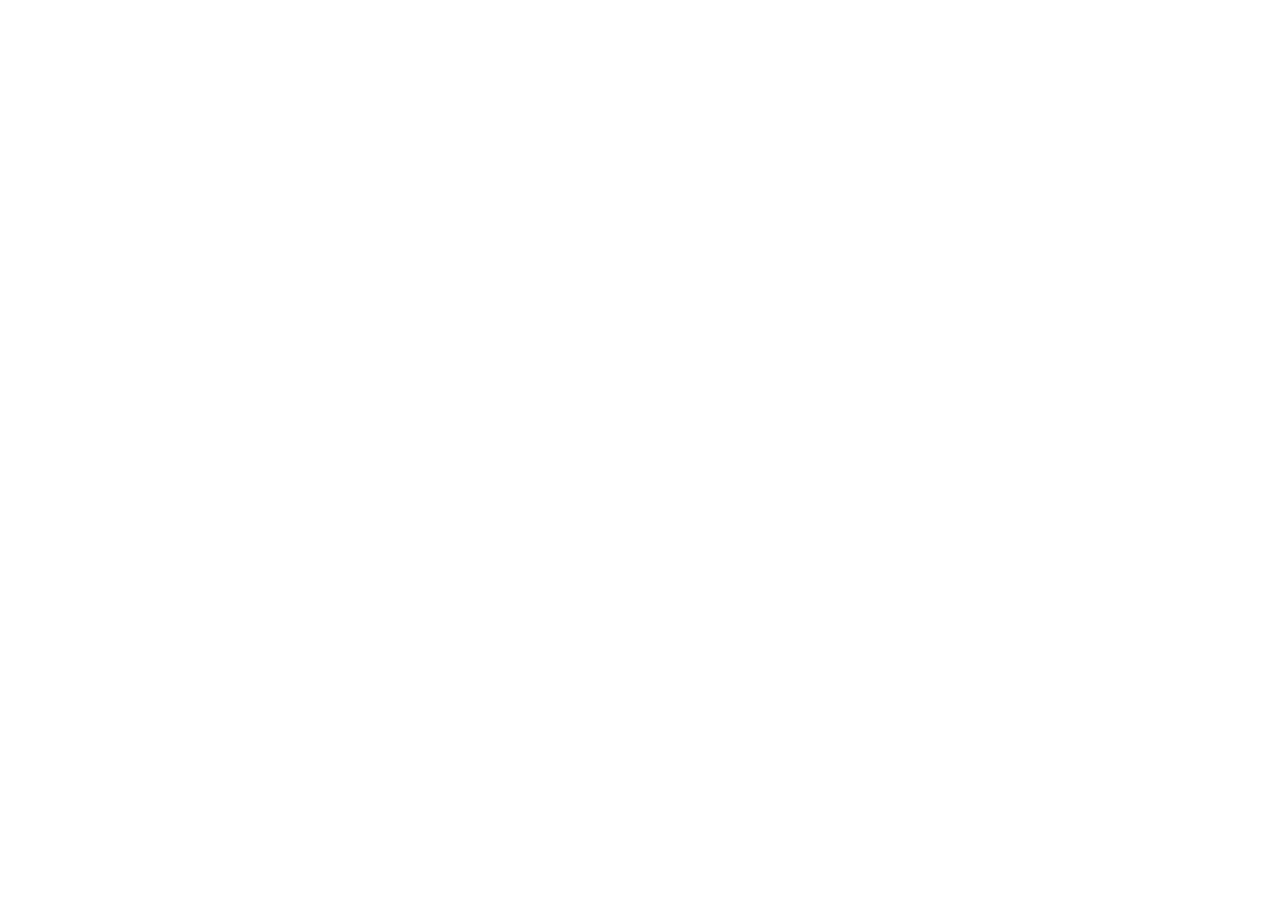
==== index.html @ a2fb254c ""Link files , link Bootstrab && Font awesome"" ====
<!DOCTYPE html>
<html lang="en">

<head>
    <meta charset="UTF-8">
    <meta name="viewport" content="width=device-width, initial-scale=1.0">
    <title>Online Market</title>
</head>
 <link rel="stylesheet" href="https://cdnjs.cloudflare.com/ajax/libs/font-awesome/7.0.1/css/all.min.css" 
 integrity="sha512-2SwdPD6INVrV/lHTZbO2nodKhrnDdJK9/kg2XD1r9uGqPo1cUbujc+IYdlYdEErWNu69gVcYgdxlmVmzTWnetw=="
  crossorigin="anonymous" referrerpolicy="no-referrer" />
  <link rel="stylesheet" href="https://cdn.jsdelivr.net/npm/bootstrap@5.3.8/dist/css/bootstrap.min.css">
  <link rel="stylesheet" href="style.css">
<body>



   


    <script src="script.js"></script>
    <script src="https://cdn.jsdelivr.net/npm/bootstrap@5.3.8/dist/js/bootstrap.bundle.min.js"></script>
</body>

</html>
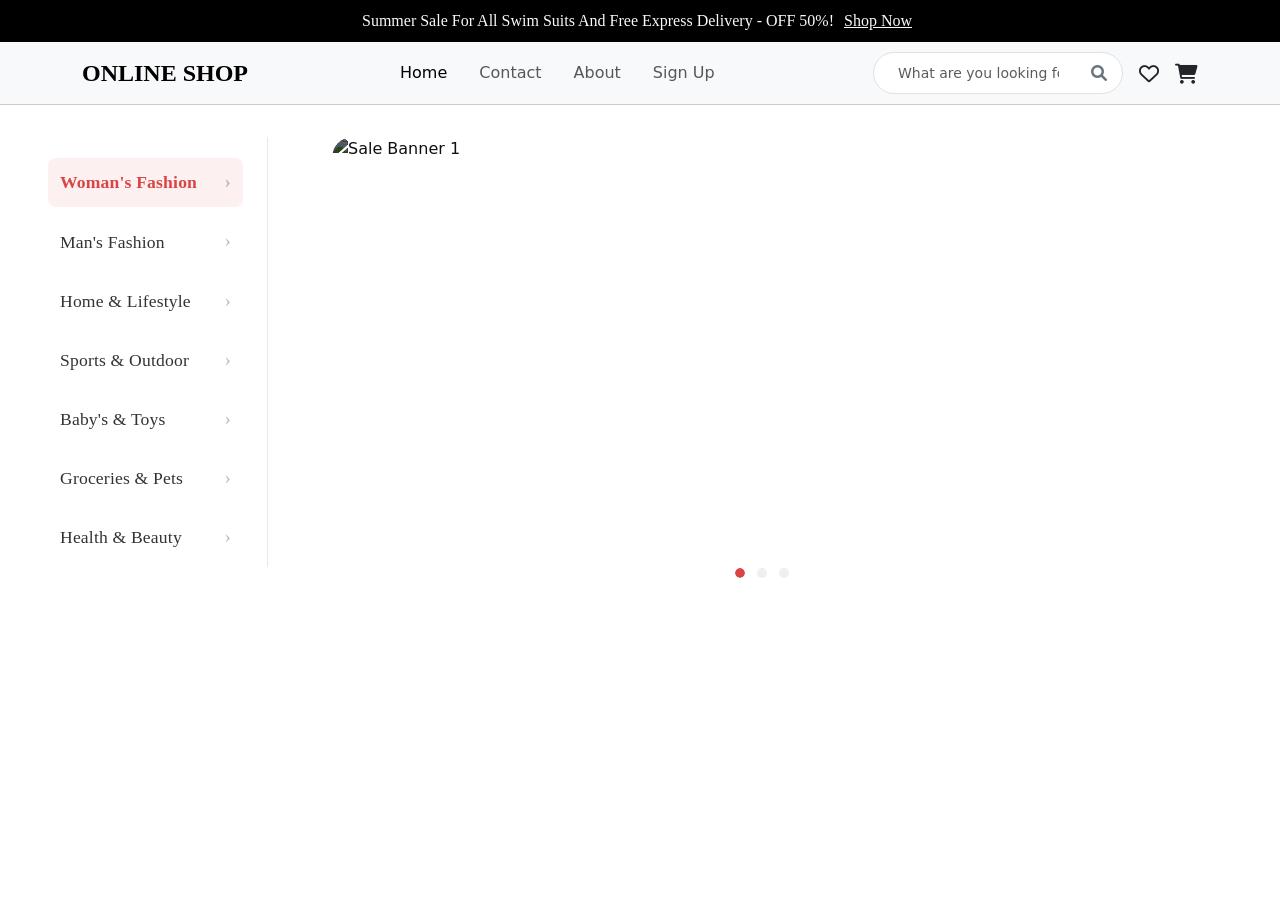
==== commit 16f14203: "Home header (#2) * "Link files , link Bootstrab && Font awesome"  * Handle Header of Home Page  ----" ====
--- a/index.html
+++ b/index.html
@@ -6,17 +6,165 @@
     <meta name="viewport" content="width=device-width, initial-scale=1.0">
     <title>Online Market</title>
 </head>
- <link rel="stylesheet" href="https://cdnjs.cloudflare.com/ajax/libs/font-awesome/7.0.1/css/all.min.css" 
- integrity="sha512-2SwdPD6INVrV/lHTZbO2nodKhrnDdJK9/kg2XD1r9uGqPo1cUbujc+IYdlYdEErWNu69gVcYgdxlmVmzTWnetw=="
-  crossorigin="anonymous" referrerpolicy="no-referrer" />
-  <link rel="stylesheet" href="https://cdn.jsdelivr.net/npm/bootstrap@5.3.8/dist/css/bootstrap.min.css">
-  <link rel="stylesheet" href="style.css">
+<!-- Font Awesome CDN -->
+<link rel="stylesheet" href="https://cdnjs.cloudflare.com/ajax/libs/font-awesome/6.0.0-beta3/css/all.min.css">
+<!--BootStrap CDN -->
+<link href="https://cdn.jsdelivr.net/npm/bootstrap@5.3.2/dist/css/bootstrap.min.css" rel="stylesheet"
+    integrity="sha384-T3c6CoIi6uLrA9TneNEoa7RxnatzjcDSCmG1MXxSR1GAsXEV/Dwwykc2MPK8M2HN" crossorigin="anonymous">
+
+<link rel="stylesheet" href="https://cdn.jsdelivr.net/npm/bootstrap@5.3.8/dist/css/bootstrap.min.css">
+<!-- Animation library CDN -->
+
+<link rel="stylesheet" href="https://cdnjs.cloudflare.com/ajax/libs/animate.css/4.1.1/animate.min.css" />
+<!-- Main Style Sheet CDN -->
+<link rel="stylesheet" href="Styles/style.css">
+<!-- Media Queries -->
+<link rel="stylesheet" href="Styles/media.css">
+
 <body>
 
 
+    <header>
+        <!-- Top banner -->
+        <nav class="w-100 bg-black text-light d-flex justify-content-center align-items-center flex-wrap py-2">
+            <p class="my-auto text-center px-3 mb-0">Summer Sale For All Swim Suits And Free Express Delivery - OFF 50%!
+                <button class="bg-transparent text-light border-0 text-decoration-underline">Shop Now</button>
+            </p>
+        </nav>
 
-   
+        <!-- Main navbar -->
+        <nav class="navbar navbar-expand-lg bg-body-tertiary px-xl-5 px-3 py-2">
+            <div class="container-xl container-fluid d-flex align-items-center">
+                <!-- Brand -->
+                <a class="navbar-brand fw-bold fs-4 me-auto me-lg-0" href="index.html">ONLINE SHOP</a>
 
+                <div class=" d-flex align-items-center gap-3 order-lg-3">
+
+                    <div class="position-relative d-none d-md-block d-lg-block" style="width: 250px;">
+                        <input class="form-control rounded-5 py-2 ps-4 pe-5" type="search"
+                            placeholder="What are you looking for?" aria-label="Search" />
+                        <i
+                            class="fas fa-search position-absolute top-50 end-0 me-3 translate-middle-y text-secondary"></i>
+                    </div>
+
+
+
+                    <i class="fa-regular fa-heart fa-lg"></i>
+                    <i class="fa-solid fa-cart-shopping fa-lg"></i>
+
+                    <button class="navbar-toggler border-0 p-0" type="button" data-bs-toggle="collapse"
+                        data-bs-target="#navbarSupportedContent" aria-controls="navbarSupportedContent"
+                        aria-expanded="false" aria-label="Toggle navigation">
+                        <span class="navbar-toggler-icon"></span>
+                    </button>
+                </div>
+
+                <div class="collapse navbar-collapse ms-xl-5 ps-xl-5" id="navbarSupportedContent">
+                    <ul class="navbar-nav me-auto mb-2 ms-xl-5 mb-lg-0 gap-lg-3 mt-3 mt-lg-0">
+                        <li class="nav-item">
+                            <a class="nav-link active" aria-current="page" href="#">Home</a>
+                        </li>
+                        <li class="nav-item">
+                            <a class="nav-link" href="#">Contact</a>
+                        </li>
+                        <li class="nav-item">
+                            <a class="nav-link" href="#">About</a>
+                        </li>
+                        <li class="nav-item">
+                            <a class="nav-link" href="#">Sign Up</a>
+                        </li>
+                    </ul>
+                </div>
+            </div>
+        </nav>
+
+        <div class="d-lg-none d-md-none  p-3 bg-light border-top">
+            <div class="position-relative w-100">
+                <input class="form-control rounded-5 py-2 ps-4 pe-5" type="search"
+                    placeholder="What are you looking for?" aria-label="Search" />
+                <i class="fas fa-search position-absolute top-50 end-0 me-3 translate-middle-y text-secondary"></i>
+            </div>
+        </div>
+    </header>
+
+    <section class="main px-xl-5 px-3  flex-column flex-xl-row flex-md-row align-items-start gap-0 position-relative">
+        <!-- Mobile Toggle Button -->
+        <button class="btn sideBarBtn m-3 d-md-none" id="sidebarToggle" type="button">
+            <i class="fas fa-bars"></i> Categories
+        </button>
+
+        <!-- SIDEBAR -->
+        <aside id="sidebarMenu">
+
+
+            <ul>
+                <li class="active">Woman's Fashion</li>
+                <li>Man's Fashion</li>
+                <li>Home &amp; Lifestyle</li>
+                <li>Sports &amp; Outdoor</li>
+                <li>Baby's &amp; Toys</li>
+                <li>Groceries &amp; Pets</li>
+                <li>Health &amp; Beauty</li>
+            </ul>
+        </aside>
+        <!-- CAROUSEL WRAPPER -->
+        <div class="carousel-wrapper m-0">
+            <div id="carouselExampleIndicators" class="carousel slide" data-bs-ride="carousel">
+
+                <div class="carousel-indicators">
+                    <button type="button" data-bs-target="#carouselExampleIndicators" data-bs-slide-to="0"
+                        class="active" aria-current="true" aria-label="Slide 1"></button>
+                    <button type="button" data-bs-target="#carouselExampleIndicators" data-bs-slide-to="1"
+                        aria-label="Slide 2"></button>
+                    <button type="button" data-bs-target="#carouselExampleIndicators" data-bs-slide-to="2"
+                        aria-label="Slide 3"></button>
+                </div>
+
+                <div class="carousel-inner">
+                    <div class="carousel-item active">
+                        <img src="Imgs/img1 (1).jpg" class="d-block" alt="Sale Banner 1">
+                        <div class="carousel-caption d-none d-md-block">
+                            <h2>Attractive Sales</h2>
+                            <p>Up to 10% off Voucher</p>
+                        </div>
+                    </div>
+
+                    <div class="carousel-item">
+                        <img src="Imgs/img1 (2).jpg" class="d-block" alt="Sale Banner 2">
+                        <div class="carousel-caption d-none d-md-block">
+                            <h2>Attractive Sales</h2>
+                            <p>Up to 10% off Voucher</p>
+                        </div>
+                    </div>
+
+                    <div class="carousel-item">
+                        <img src="Imgs/img1 (4).jpg" class="d-block" alt="Sale Banner 3">
+                        <div class="carousel-caption d-none d-md-block">
+                            <h2>Attractive Sales</h2>
+                            <p>Up to 10% off Voucher</p>
+                        </div>
+                    </div>
+                </div>
+
+                <button class="carousel-control-prev" type="button" data-bs-target="#carouselExampleIndicators"
+                    data-bs-slide="prev">
+                    <span class="carousel-control-prev-icon" aria-hidden="true"></span>
+                    <span class="visually-hidden">Previous</span>
+                </button>
+                <button class="carousel-control-next" type="button" data-bs-target="#carouselExampleIndicators"
+                    data-bs-slide="next">
+                    <span class="carousel-control-next-icon" aria-hidden="true"></span>
+                    <span class="visually-hidden">Next</span>
+                </button>
+            </div>
+        </div>
+
+    </section>
+
+    <!-- Main Script -->
+    <script src="Scripts/script.js"></script>
+    <!-- Bootstrap Script -->
+    <script src="https://cdn.jsdelivr.net/npm/bootstrap@5.3.8/dist/js/bootstrap.bundle.min.js"></script>
 
     <script src="script.js"></script>
     <script src="https://cdn.jsdelivr.net/npm/bootstrap@5.3.8/dist/js/bootstrap.bundle.min.js"></script>
--- a/Styles/style.css
+++ b/Styles/style.css
@@ -0,0 +1,216 @@
+body {
+    margin: 0;
+    padding: 0;
+    box-sizing: border-box;
+}
+
+:root {
+    --mainFont: 'Franklin Gothic Medium';
+    --mainColor: #DB4444;
+}
+
+header nav p {
+    display: inline-block;
+    animation: shakeX;
+    animation-duration: 5s;
+    animation-iteration-count: infinite;
+    font-family: var(--mainFont);
+}
+
+.navbar-brand {
+    font-family: var(--mainFont);
+}
+
+
+input::placeholder {
+    font-size: 14px;
+}
+
+.nav-item {
+    position: relative;
+}
+
+.nav-item::after {
+    content: "";
+    width: 0%;
+    height: 2px;
+    background-color: var(--mainColor);
+    position: absolute;
+    bottom: 5px;
+    left: 0px;
+    transition: all 1s ease-in-out;
+}
+
+.nav-item:hover::after {
+    width: 100%;
+
+}
+
+.navbar {
+    border-bottom: 1px solid #ccc;
+}
+
+.main {
+    display: flex;
+    flex-direction: row;
+    align-items: flex-start;
+    gap: 0;
+    padding: 2rem 1.5rem;
+    min-height: 560px;
+}
+
+/* ---- SIDEBAR ---- */
+.main aside {
+    width: 220px;
+    min-width: 200px;
+    border-right: 1px solid #e8e8e8;
+    padding-top: 1rem;
+    padding-right: 1.5rem;
+    margin-top: 0;
+    flex-shrink: 0;
+    transition: all 0.3s ease;
+}
+
+aside ul {
+    list-style: none;
+    padding: 0;
+    margin: 0;
+    display: flex;
+    flex-direction: column;
+    gap: 0;
+}
+
+aside ul li {
+    cursor: pointer;
+    font-size: 1.1rem;
+    font-family: var(--mainFont);
+    color: #333;
+    padding: 0.65rem 0.75rem;
+    margin: .3rem 0;
+    border-radius: 8px;
+    display: flex;
+    justify-content: space-between;
+    align-items: center;
+    transition: background 0.25s ease, color 0.25s ease, transform 0.2s ease;
+    letter-spacing: 0.01em;
+}
+
+aside ul li::after {
+    content: "›";
+    font-size: 1.2rem;
+    color: #bbb;
+    transition: color 0.25s ease, transform 0.25s ease;
+    display: inline-block;
+}
+
+aside ul li:hover {
+    color: var(--mainColor);
+    background-color: rgba(219, 68, 68, 0.06);
+    transform: translateX(3px);
+}
+
+aside ul li:hover::after {
+    color: var(--mainColor);
+    transform: translateX(3px);
+}
+
+/* Active sidebar item */
+aside ul li.active {
+    color: var(--mainColor);
+    font-weight: 600;
+    background-color: rgba(219, 68, 68, 0.08);
+}
+
+.main .sideBarBtn {
+    background-color: var(--mainColor);
+
+    color: white;
+}
+
+/* ---- CAROUSEL WRAPPER ---- */
+.carousel-wrapper {
+    flex: 1;
+    display: flex;
+    align-items: center;
+    justify-content: center;
+    padding-left: 1.5rem;
+    overflow: hidden;
+}
+
+#carouselExampleIndicators {
+    width: 100%;
+    max-width: 860px;
+    border-radius: 20px;
+    margin: 0 auto;
+}
+
+.carousel,
+.carousel-inner {
+    border-radius: 20px;
+}
+
+.carousel-item {
+    position: relative;
+    height: 460px;
+    width: 100%;
+    border-radius: 20px;
+    overflow: hidden;
+}
+
+.carousel-item img {
+    width: 100%;
+    height: 100%;
+    object-fit: cover;
+    filter: brightness(40%);
+    border-radius: 20px;
+}
+
+.carousel-item .carousel-caption {
+    position: absolute;
+    top: 30%;
+    left: 50px;
+    text-align: left;
+    width: 50%;
+    color: #fff;
+}
+
+.carousel-caption p,
+.carousel-caption h2 {
+    font-size: 38px;
+    font-weight: 900;
+    width: 50%;
+    font-style: italic;
+    font-family: fantasy;
+    animation: pulse;
+    animation-duration: 3s;
+    animation-iteration-count: infinite;
+}
+
+.carousel-indicators button {
+    background-color: #e0e0e0 !important;
+    border-radius: 50% !important;
+    width: 10px !important;
+    height: 10px !important;
+    border: 3px solid transparent !important;
+}
+
+.carousel-indicators button.active {
+    background-color: var(--mainColor) !important;
+    border: 3px solid white !important;
+}
+
+
+
+
+
+@keyframes fadeInDown {
+    from {
+        opacity: 0;
+        transform: translateY(-10px);
+    }
+
+    to {
+        opacity: 1;
+        transform: translateY(0);
+    }
+}
--- a/Styles/media.css
+++ b/Styles/media.css
@@ -0,0 +1,108 @@
+/* Tablet */
+@media (max-width: 991px) {
+    .main {
+        gap: 0;
+        padding: 1.5rem 1rem;
+    }
+
+    .main aside {
+        width: 185px;
+        min-width: 160px;
+        padding-right: 1rem;
+    }
+
+    aside ul li {
+        font-size: 0.85rem;
+        padding: 0.5rem 0.5rem;
+    }
+
+    .carousel-item {
+        height: 400px;
+    }
+
+    .carousel-caption p,
+    .carousel-caption h2 {
+        font-size: 26px;
+    }
+}
+
+/* Mobile */
+@media (max-width: 767px) {
+    .main {
+        flex-direction: column;
+        padding: 1rem;
+    }
+
+
+
+    .main aside {
+        width: 100%;
+        min-width: unset;
+        border-right: none;
+        border-bottom: 1px solid #eee;
+        padding-right: 0;
+        padding-bottom: 1rem;
+        margin-bottom: 1rem;
+        display: none;
+        animation: fadeInDown 0.25s ease;
+    }
+
+    .main aside.open {
+        display: block;
+    }
+
+    .sidebar-header {
+        display: flex;
+    }
+
+    .sidebar-close {
+        display: inline-flex;
+        align-items: center;
+    }
+
+    aside ul {
+        flex-direction: row;
+        flex-wrap: wrap;
+        gap: 0.4rem;
+    }
+
+    aside ul li {
+        background: #f7f7f7;
+        border-radius: 8px;
+        padding: 0.45rem 0.9rem;
+        font-size: 0.82rem;
+        flex: 0 0 auto;
+        border: 1px solid #eee;
+    }
+
+    aside ul li::after {
+        display: none;
+    }
+
+    aside ul li:hover {
+        transform: none;
+        background: rgba(219, 68, 68, 0.08);
+        border-color: rgba(219, 68, 68, 0.3);
+    }
+
+    .carousel-wrapper {
+        padding-left: 0;
+        width: 100%;
+    }
+
+    .carousel-item {
+        height: 360px;
+    }
+
+    .carousel-caption p,
+    .carousel-caption h2 {
+        font-size: 18px;
+        width: 70%;
+    }
+
+    .carousel-item .carousel-caption {
+        left: 20px;
+        top: 20%;
+        width: 65%;
+    }
+}
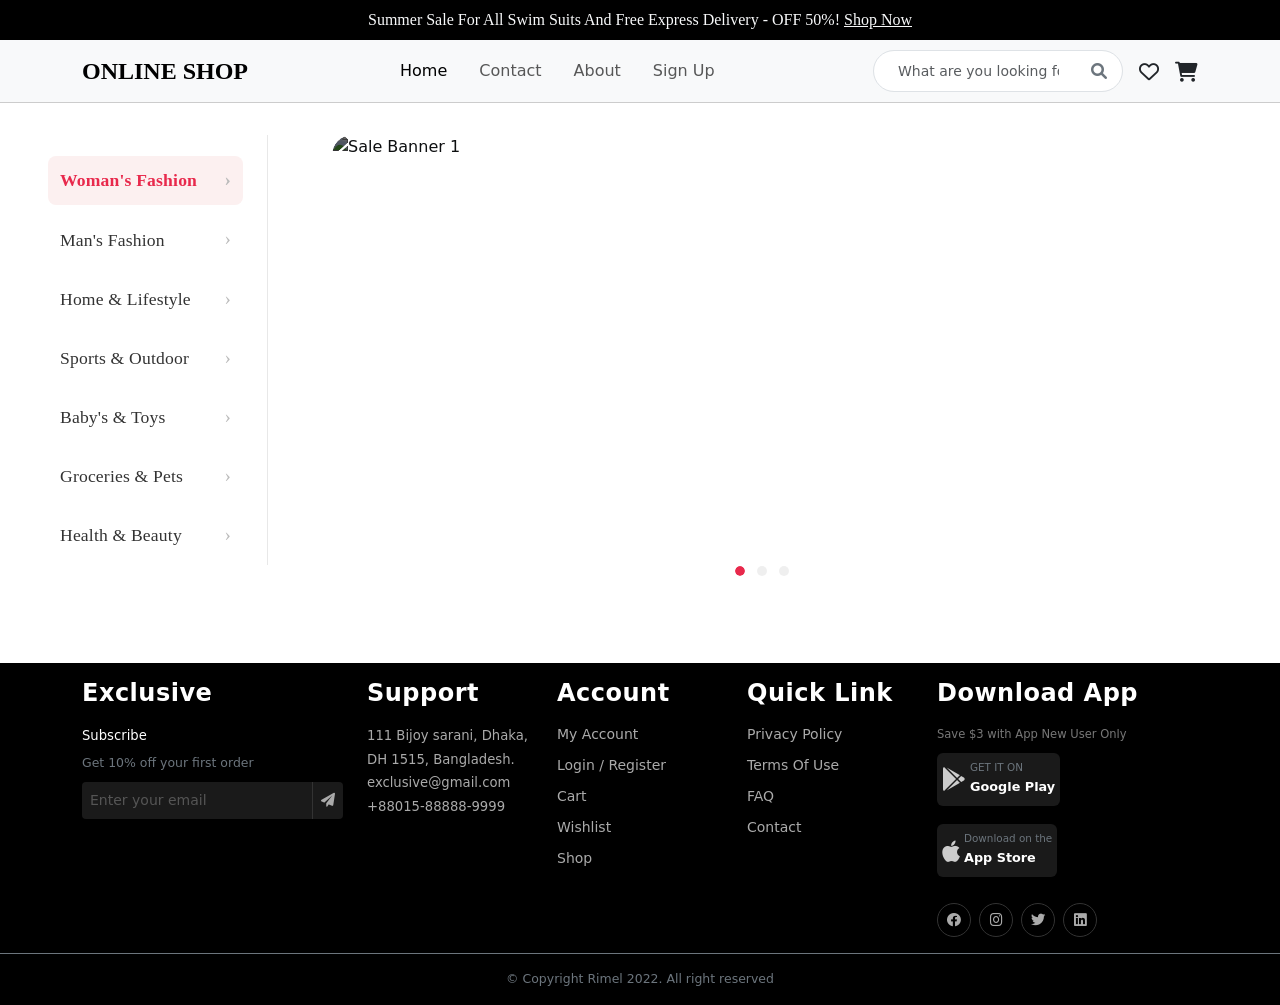
==== commit 2ac1793b: "Styling/footer (#3) * footer of page  * login page style only" ====
--- a/index.html
+++ b/index.html
@@ -37,6 +37,9 @@
             <div class="container-xl container-fluid d-flex align-items-center">
                 <!-- Brand -->
                 <a class="navbar-brand fw-bold fs-4 me-auto me-lg-0" href="index.html">ONLINE SHOP</a>
+
+
+
 
                 <div class=" d-flex align-items-center gap-3 order-lg-3">
 
@@ -161,6 +164,96 @@
 
     </section>
 
+    <footer class="pt-3">
+        <div class="container">
+            <div class="row g-4">
+
+                <div class="col-12 col-sm-6 col-lg-3 ">
+                    <h6 class="text-white fs-4 mb-3">Exclusive</h6>
+                    <p class="mb-1" style="color:#fff; font-weight:500;">Subscribe</p>
+                    <p class="subscribe-label mb-2 text-secondary">Get 10% off your first order</p>
+                    <div class="subscribe-form d-flex border-1 border-secondary">
+                        <input type="email" placeholder="Enter your email" class="border-0 px-2 py-2" />
+                        <button type="button" aria-label="Submit" class=" px-2 py-2">
+                            <i class="fa-solid fa-paper-plane"></i>
+                        </button>
+                    </div>
+                </div>
+
+                <div class="col-12 col-sm-6 col-lg-2">
+                    <h6 class="text-white fs-4 mb-3">Support</h6>
+                    <address>
+                        111 Bijoy sarani, Dhaka,<br />
+                        DH 1515, Bangladesh.<br />
+                        exclusive@gmail.com<br />
+                        +88015-88888-9999
+                    </address>
+                </div>
+
+                <div class="col-12 col-sm-6 col-lg-2">
+                    <h6 class="text-white fs-4 mb-3">Account</h6>
+                    <a href="#">My Account</a>
+                    <a href="#">Login / Register</a>
+                    <a href="#">Cart</a>
+                    <a href="#">Wishlist</a>
+                    <a href="#">Shop</a>
+                </div>
+
+                <div class="col-12 col-sm-6 col-lg-2">
+                    <h6 class="text-white fs-4 mb-3">Quick Link</h6>
+                    <a href="#">Privacy Policy</a>
+                    <a href="#">Terms Of Use</a>
+                    <a href="#">FAQ</a>
+                    <a href="#">Contact</a>
+                </div>
+
+                <div class="col-12 col-sm-6 col-lg-3">
+                    <h6 class="text-white fs-4 mb-3">Download App</h6>
+                    <p class="save-text mb-1">Save $3 with App New User Only</p>
+
+                    <div class="d-flex gap-3 align-items-start mb-3">
+                        <div class="app-badges d-flex gap-2 mt-1">
+                            <a href="#"
+                                class="app-badge text-white text-decoration-none d-flex align-items-center gap-1 px-1 py-2">
+                                <i class="fa-brands fa-google-play fs-4"></i>
+                                <div class="badge-text">
+                                    <small class="d-block text-secondary mb-1">GET IT ON</small>
+                                    <span class="text-white">Google Play</span>
+                                </div>
+                            </a>
+                            <a href="#"
+                                class="app-badge text-white text-decoration-none d-flex align-items-center gap-1 px-1 py-2">
+                                <i class="fa-brands fa-apple fs-4"></i>
+                                <div class="badge-text">
+                                    <small class="d-block text-secondary mb-1">Download on the</small>
+                                    <span class="text-white">App Store</span>
+                                </div>
+                            </a>
+                        </div>
+                    </div>
+
+                    <div class="social-icons d-flex gap-2 mt-2">
+                        <a href="#" class="d-flex align-items-center justify-content-center rounded-circle mb-0 "><i
+                                class="fa-brands fa-facebook"></i></a>
+                        <a href="#" class="d-flex align-items-center justify-content-center rounded-circle mb-0 "><i
+                                class="fa-brands fa-instagram"></i></a>
+                        <a href="#" class="d-flex align-items-center justify-content-center rounded-circle mb-0 "><i
+                                class="fa-brands fa-twitter"></i></a>
+                        <a href="#" class="d-flex align-items-center justify-content-center rounded-circle mb-0 "><i
+                                class="fa-brands fa-linkedin"></i></a>
+                    </div>
+                </div>
+
+            </div>
+        </div>
+
+        <div class="footer-bottom py-3 border-top border-secondary mt-3 text-center text-secondary">
+            <div class="container">
+                &copy; Copyright Rimel 2022. All right reserved
+            </div>
+        </div>
+    </footer>
+
     <!-- Main Script -->
     <script src="Scripts/script.js"></script>
     <!-- Bootstrap Script -->
--- a/Styles/style.css
+++ b/Styles/style.css
@@ -213,4 +213,148 @@
         opacity: 1;
         transform: translateY(0);
     }
-}+}
+
+
+
+ * {
+            box-sizing: border-box;
+            margin: 0;
+            padding: 0;
+   }
+
+:root{
+    --mainColor : #e8294c
+}
+
+footer {
+            background-color: #000000;
+            color: #c0c0c0;
+            font-size: 0.875rem;
+        }
+
+        footer h6 {
+            font-weight: 600;
+            letter-spacing: 0.5px;
+        }
+
+        footer p,
+        footer address {
+            font-size: 0.825rem;
+            color: #aaaaaa;
+            line-height: 1.8;
+        }
+
+        footer a {
+            color: #aaaaaa;
+            text-decoration: none;
+            display: block;
+            margin-bottom: 10px;
+            transition: color 0.2s ease;
+        }
+
+        footer a:hover {
+            color: var(--mainColor);
+        }
+
+        footer .subscribe-label {
+            font-size: 0.78rem;
+
+        }
+
+        footer .subscribe-form {
+            border-radius: 4px;
+            overflow: hidden;
+            background: #1a1a1a;
+        }
+
+        footer .subscribe-form input {
+            background: transparent;
+            outline: none;
+            color: #ccc;
+
+            font-size: 0.8rem;
+            flex: 1;
+        }
+
+        footer .subscribe-form input::placeholder {
+            color: #555;
+        }
+
+        footer .subscribe-form button {
+            background: transparent;
+            border: none;
+            border-left: 1px solid #333;
+            color: #aaa;
+            cursor: pointer;
+            transition: color 0.2s, background 0.2s;
+        }
+
+        footer .subscribe-form button:hover {
+            background: var(--mainColor);
+
+            border-left-color: var(--mainColor);
+        }
+
+        footer .app-badges {
+            flex-direction: column;
+        }
+
+        footer .app-badge {
+
+
+            border-radius: 6px;
+            border: 1px solid transparent;
+            background: #1a1a1a;
+            transition: border-color 0.2s, background 0.2s;
+            width: fit-content;
+        }
+
+        footer .app-badge:hover {
+            border: 1px solid var(--mainColor);
+            background: #222;
+        }
+
+        footer .app-badge i {
+            font-size: 1.4rem;
+            color: #ccc;
+        }
+
+        footer .app-badge .badge-text small {
+
+            font-size: 0.65rem;
+
+            line-height: 1;
+        }
+
+        footer .app-badge .badge-text span {
+            font-size: 0.8rem;
+            font-weight: 600;
+        }
+
+
+        footer .social-icons a {
+            width: 34px;
+            height: 34px;
+            border: 1px solid #333;
+            color: #aaa;
+            font-size: 0.9rem;
+            transition: background 0.2s, border-color 0.2s, color 0.2s;
+        }
+
+        .social-icons a:hover {
+            background: var(--mainColor);
+            border-color: var(--mainColor);
+            color: #fff;
+        }
+
+        footer .footer-bottom {
+
+            font-size: 0.78rem;
+
+        }
+
+        footer .save-text {
+            font-size: 0.72rem;
+            color: #777;
+        }
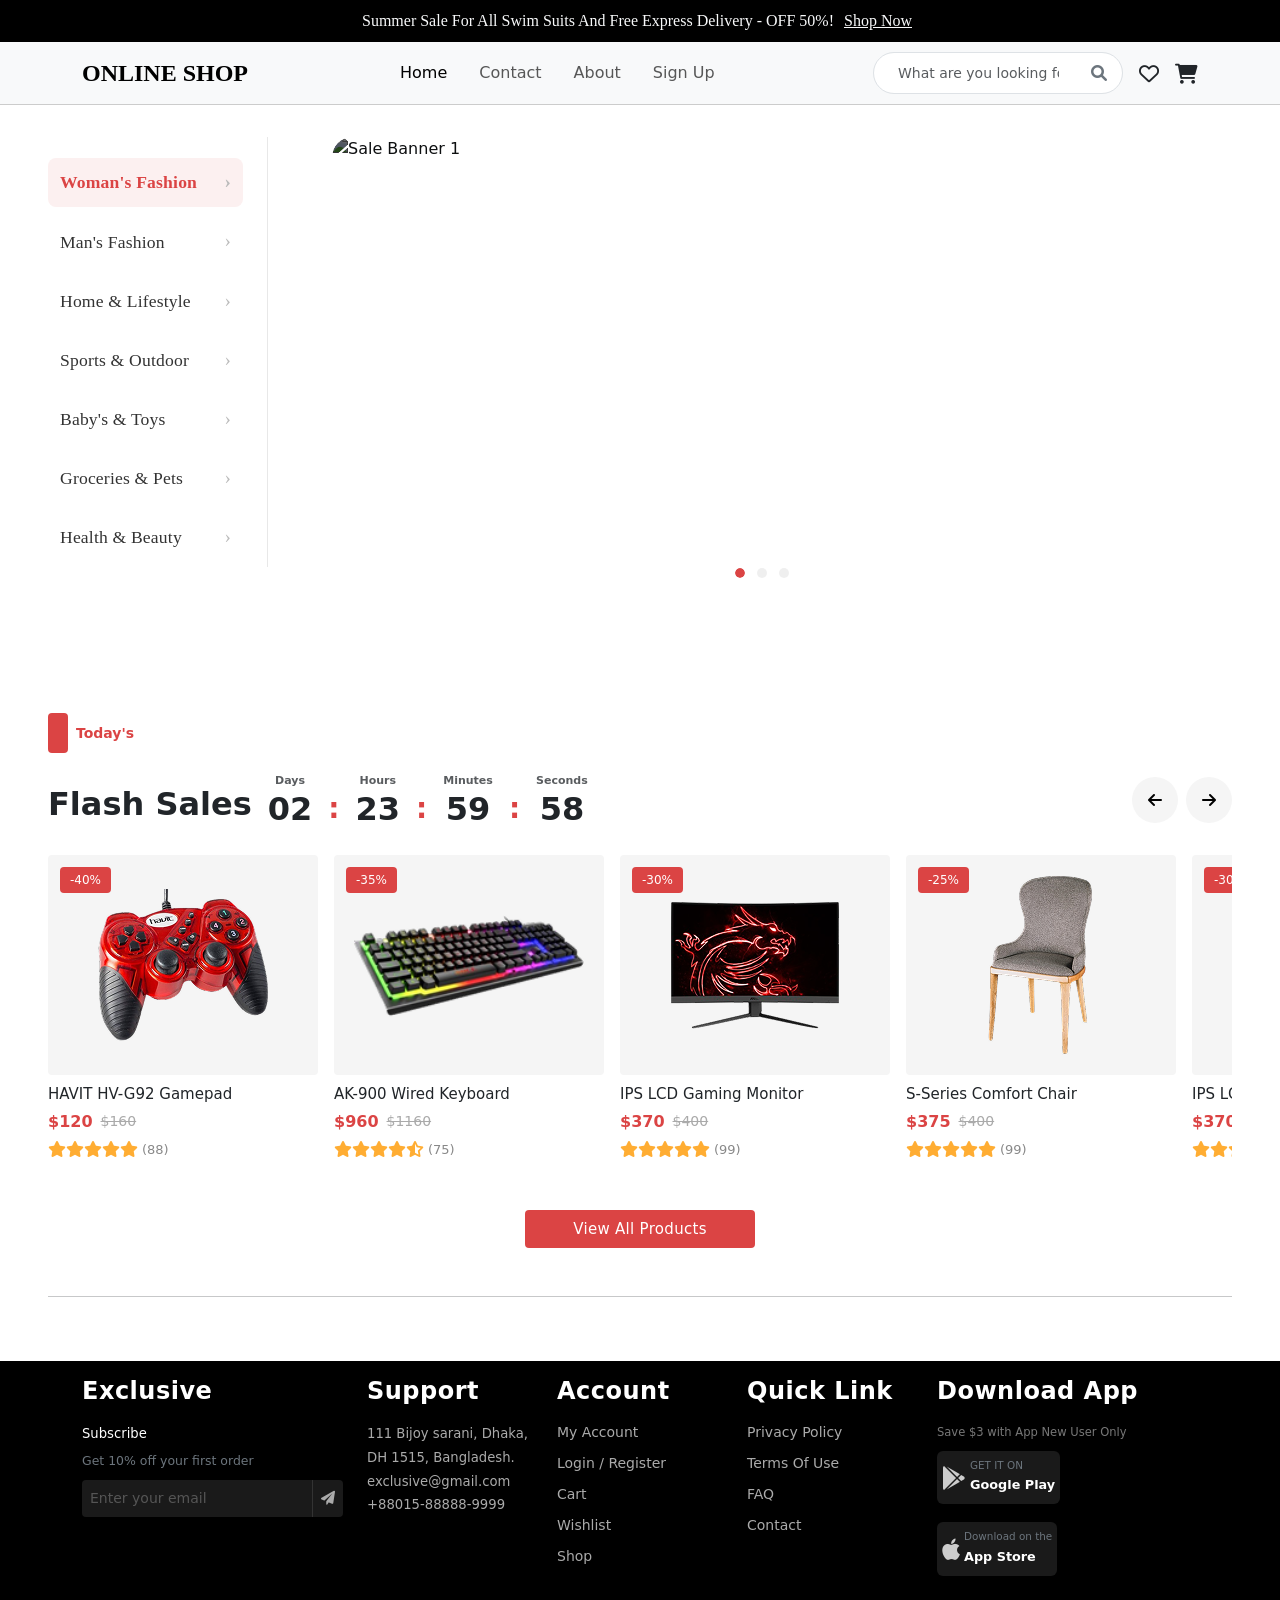
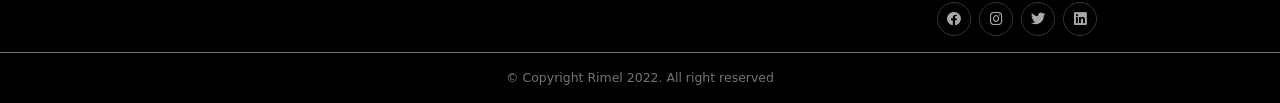
==== commit 7caf7f68: "feat: Add sidebar functionality and countdown timer; implement product slider (#4) - Created home.js" ====
--- a/index.html
+++ b/index.html
@@ -18,6 +18,8 @@
 <link rel="stylesheet" href="https://cdnjs.cloudflare.com/ajax/libs/animate.css/4.1.1/animate.min.css" />
 <!-- Main Style Sheet CDN -->
 <link rel="stylesheet" href="Styles/style.css">
+<!-- Home Style -->
+<link rel="stylesheet" href="Styles/Home.css">
 <!-- Media Queries -->
 <link rel="stylesheet" href="Styles/media.css">
 
@@ -26,7 +28,7 @@
 
     <header>
         <!-- Top banner -->
-        <nav class="w-100 bg-black text-light d-flex justify-content-center align-items-center flex-wrap py-2">
+        <nav class="w-100 bg-black text-light overflow-hidden d-flex justify-content-center align-items-center flex-wrap py-2">
             <p class="my-auto text-center px-3 mb-0">Summer Sale For All Swim Suits And Free Express Delivery - OFF 50%!
                 <button class="bg-transparent text-light border-0 text-decoration-underline">Shop Now</button>
             </p>
@@ -80,7 +82,7 @@
                 </div>
             </div>
         </nav>
-
+        <!-- Search Input -->
         <div class="d-lg-none d-md-none  p-3 bg-light border-top">
             <div class="position-relative w-100">
                 <input class="form-control rounded-5 py-2 ps-4 pe-5" type="search"
@@ -90,6 +92,7 @@
         </div>
     </header>
 
+    <!-- Main Section SideBar & Slider -->
     <section class="main px-xl-5 px-3  flex-column flex-xl-row flex-md-row align-items-start gap-0 position-relative">
         <!-- Mobile Toggle Button -->
         <button class="btn sideBarBtn m-3 d-md-none" id="sidebarToggle" type="button">
@@ -163,7 +166,242 @@
         </div>
 
     </section>
-
+    <!-- ===================== FLASH SALES SECTION ===================== -->
+    <section class="flash-sales overflow-hidden px-xl-5  px-5 py-5">
+        <!-- Section Header -->
+        <div class="d-flex align-items-center gap-3 mb-3">
+            <span class="today-badge d-flex align-items-center gap-2">
+                <span class="badge-indicator"></span>
+                <span class="fw-semibold" style="color:#DB4444;">Today's</span>
+            </span>
+        </div>
+
+        <div class="d-flex align-items-center justify-content-between flex-wrap gap-3 mb-4">
+
+            <h2 class="flash-title fw-bold mt-3">Flash Sales</h2>
+            <!-- Countdown Timer -->
+            <div class="countdown-timer d-flex align-items-end gap-3">
+                <div class="time-unit text-center">
+                    <small class="d-block timeStamp text-muted mb-1">Days</small>
+                    <span class="time-value fw-bold" id="flash-days">03</span>
+                </div>
+                <span class="time-sep fw-bold fs-3 pb-1">:</span>
+                <div class="time-unit text-center">
+                    <small class="d-block timeStamp text-muted mb-1">Hours</small>
+                    <span class="time-value fw-bold" id="flash-hours">23</span>
+                </div>
+                <span class="time-sep fw-bold fs-3 pb-1">:</span>
+                <div class="time-unit text-center">
+                    <small class="d-block timeStamp text-muted mb-1">Minutes</small>
+                    <span class="time-value fw-bold" id="flash-minutes">19</span>
+                </div>
+                <span class="time-sep fw-bold fs-3 pb-1">:</span>
+                <div class="time-unit text-center">
+                    <small class="d-block timeStamp text-muted mb-1">Seconds</small>
+                    <span class="time-value fw-bold" id="flash-seconds">56</span>
+                </div>
+            </div>
+
+            <!-- Nav Arrows -->
+            <div class="d-flex gap-2 ms-auto">
+                <button class="flash-nav-btn" id="flash-prev" aria-label="Previous">
+                    <i class="fas fa-arrow-left"></i>
+                </button>
+                <button class="flash-nav-btn" id="flash-next" aria-label="Next">
+                    <i class="fas fa-arrow-right"></i>
+                </button>
+            </div>
+        </div>
+
+        <!-- Products Slider -->
+        <div class="flash-products-wrapper overflow-hidden">
+            <div class="flash-products d-flex gap-3" id="flashProductsTrack">
+
+                <!-- Product 1 -->
+                <div class="flash-product-card flex-shrink-0">
+                    <div class="product-img-wrap position-relative">
+                        <span class="discount-badge">-40%</span>
+                        <img src="Imgs/prod1.png" alt="HAVIT HV-G92 Gamepad" class="w-100">
+                        <div class="product-actions position-absolute d-flex flex-column gap-2">
+                            <button class="action-btn" aria-label="Wishlist"><i
+                                    class="fa-regular fa-heart"></i></button>
+                            <button class="action-btn" aria-label="Quick view"><i
+                                    class="fa-regular fa-eye"></i></button>
+                        </div>
+                        <button class="add-to-cart-btn w-100">Add To Cart</button>
+                    </div>
+                    <div class="pt-2">
+                        <p class="product-name mb-1">HAVIT HV-G92 Gamepad</p>
+                        <div class="d-flex gap-2 align-items-center mb-1">
+                            <span class="price-new">$120</span>
+                            <span class="price-old">$160</span>
+                        </div>
+                        <div class="d-flex align-items-center gap-1">
+                            <div class="stars" style="color:#FFAD33;">
+                                <i class="fas fa-star"></i><i class="fas fa-star"></i><i class="fas fa-star"></i><i
+                                    class="fas fa-star"></i><i class="fas fa-star"></i>
+                            </div>
+                            <span class="review-count">(88)</span>
+                        </div>
+                    </div>
+                </div>
+
+                <!-- Product 2 -->
+                <div class="flash-product-card flex-shrink-0">
+                    <div class="product-img-wrap position-relative">
+                        <span class="discount-badge">-35%</span>
+                        <img src="Imgs/prod4.png" alt="AK-900 Wired Keyboard" class="w-100">
+                        <div class="product-actions position-absolute d-flex flex-column gap-2">
+                            <button class="action-btn" aria-label="Wishlist"><i
+                                    class="fa-regular fa-heart"></i></button>
+                            <button class="action-btn" aria-label="Quick view"><i
+                                    class="fa-regular fa-eye"></i></button>
+                        </div>
+                        <button class="add-to-cart-btn w-100">Add To Cart</button>
+                    </div>
+                    <div class="pt-2">
+                        <p class="product-name mb-1">AK-900 Wired Keyboard</p>
+                        <div class="d-flex gap-2 align-items-center mb-1">
+                            <span class="price-new">$960</span>
+                            <span class="price-old">$1160</span>
+                        </div>
+                        <div class="d-flex align-items-center gap-1">
+                            <div class="stars" style="color:#FFAD33;">
+                                <i class="fas fa-star"></i><i class="fas fa-star"></i><i class="fas fa-star"></i><i
+                                    class="fas fa-star"></i><i class="fas fa-star-half-alt"></i>
+                            </div>
+                            <span class="review-count">(75)</span>
+                        </div>
+                    </div>
+                </div>
+
+                <!-- Product 3 -->
+                <div class="flash-product-card flex-shrink-0">
+                    <div class="product-img-wrap position-relative">
+                        <span class="discount-badge">-30%</span>
+                        <img src="Imgs/prod3.png" alt="IPS LCD Gaming Monitor" class="w-100">
+                        <div class="product-actions position-absolute d-flex flex-column gap-2">
+                            <button class="action-btn" aria-label="Wishlist"><i
+                                    class="fa-regular fa-heart"></i></button>
+                            <button class="action-btn" aria-label="Quick view"><i
+                                    class="fa-regular fa-eye"></i></button>
+                        </div>
+                        <button class="add-to-cart-btn w-100">Add To Cart</button>
+                    </div>
+                    <div class="pt-2">
+                        <p class="product-name mb-1">IPS LCD Gaming Monitor</p>
+                        <div class="d-flex gap-2 align-items-center mb-1">
+                            <span class="price-new">$370</span>
+                            <span class="price-old">$400</span>
+                        </div>
+                        <div class="d-flex align-items-center gap-1">
+                            <div class="stars" style="color:#FFAD33;">
+                                <i class="fas fa-star"></i><i class="fas fa-star"></i><i class="fas fa-star"></i><i
+                                    class="fas fa-star"></i><i class="fas fa-star"></i>
+                            </div>
+                            <span class="review-count">(99)</span>
+                        </div>
+                    </div>
+                </div>
+
+                <!-- Product 4 -->
+                <div class="flash-product-card flex-shrink-0">
+                    <div class="product-img-wrap position-relative">
+                        <span class="discount-badge">-25%</span>
+                        <img src="Imgs/prod2.png" alt="S-Series Comfort Chair" class="w-100">
+                        <div class="product-actions position-absolute d-flex flex-column gap-2">
+                            <button class="action-btn" aria-label="Wishlist"><i
+                                    class="fa-regular fa-heart"></i></button>
+                            <button class="action-btn" aria-label="Quick view"><i
+                                    class="fa-regular fa-eye"></i></button>
+                        </div>
+                        <button class="add-to-cart-btn w-100">Add To Cart</button>
+                    </div>
+                    <div class="pt-2">
+                        <p class="product-name mb-1">S-Series Comfort Chair</p>
+                        <div class="d-flex gap-2 align-items-center mb-1">
+                            <span class="price-new">$375</span>
+                            <span class="price-old">$400</span>
+                        </div>
+                        <div class="d-flex align-items-center gap-1">
+                            <div class="stars" style="color:#FFAD33;">
+                                <i class="fas fa-star"></i><i class="fas fa-star"></i><i class="fas fa-star"></i><i
+                                    class="fas fa-star"></i><i class="fas fa-star"></i>
+                            </div>
+                            <span class="review-count">(99)</span>
+                        </div>
+                    </div>
+                </div>
+
+                <!-- Product 5 -->
+            <div class="flash-product-card flex-shrink-0">
+                <div class="product-img-wrap position-relative">
+                    <span class="discount-badge">-30%</span>
+                    <img src="Imgs/prod3.png" alt="IPS LCD Gaming Monitor" class="w-100">
+                    <div class="product-actions position-absolute d-flex flex-column gap-2">
+                        <button class="action-btn" aria-label="Wishlist"><i class="fa-regular fa-heart"></i></button>
+                        <button class="action-btn" aria-label="Quick view"><i class="fa-regular fa-eye"></i></button>
+                    </div>
+                    <button class="add-to-cart-btn w-100">Add To Cart</button>
+                </div>
+                <div class="pt-2">
+                    <p class="product-name mb-1">IPS LCD Gaming Monitor</p>
+                    <div class="d-flex gap-2 align-items-center mb-1">
+                        <span class="price-new">$370</span>
+                        <span class="price-old">$400</span>
+                    </div>
+                    <div class="d-flex align-items-center gap-1">
+                        <div class="stars" style="color:#FFAD33;">
+                            <i class="fas fa-star"></i><i class="fas fa-star"></i><i class="fas fa-star"></i><i
+                                class="fas fa-star"></i><i class="fas fa-star"></i>
+                        </div>
+                        <span class="review-count">(99)</span>
+                    </div>
+                </div>
+            </div>
+                <!-- Product 6 -->
+                <div class="flash-product-card flex-shrink-0">
+                    <div class="product-img-wrap position-relative">
+                        <span class="discount-badge">-35%</span>
+                        <img src="Imgs/prod4.png" alt="AK-900 Wired Keyboard" class="w-100">
+                        <div class="product-actions position-absolute d-flex flex-column gap-2">
+                            <button class="action-btn" aria-label="Wishlist"><i
+                                    class="fa-regular fa-heart"></i></button>
+                            <button class="action-btn" aria-label="Quick view"><i
+                                    class="fa-regular fa-eye"></i></button>
+                        </div>
+                        <button class="add-to-cart-btn w-100">Add To Cart</button>
+                    </div>
+                    <div class="pt-2">
+                        <p class="product-name mb-1">AK-900 Wired Keyboard</p>
+                        <div class="d-flex gap-2 align-items-center mb-1">
+                            <span class="price-new">$960</span>
+                            <span class="price-old">$1160</span>
+                        </div>
+                        <div class="d-flex align-items-center gap-1">
+                            <div class="stars" style="color:#FFAD33;">
+                                <i class="fas fa-star"></i><i class="fas fa-star"></i><i class="fas fa-star"></i><i
+                                    class="fas fa-star"></i><i class="fas fa-star-half-alt"></i>
+                            </div>
+                            <span class="review-count">(75)</span>
+                        </div>
+                    </div>
+                </div>
+
+            </div>
+        </div>
+
+        <!-- View All Button -->
+        <div class="text-center mt-5">
+            <a href="#" class="btn view-all-btn px-5 py-2">View All Products</a>
+        </div>
+
+        <hr class="mt-5">
+    </section>
+    <!-- ================== END FLASH SALES SECTION ================== -->
+
+
+    <!-- Footer -->
     <footer class="pt-3">
         <div class="container">
             <div class="row g-4">
@@ -256,6 +494,8 @@
 
     <!-- Main Script -->
     <script src="Scripts/script.js"></script>
+    <!-- Home Script -->
+    <script src="Scripts/home.js"></script>
     <!-- Bootstrap Script -->
     <script src="https://cdn.jsdelivr.net/npm/bootstrap@5.3.8/dist/js/bootstrap.bundle.min.js"></script>
 
--- a/Styles/style.css
+++ b/Styles/style.css
@@ -2,6 +2,7 @@
     margin: 0;
     padding: 0;
     box-sizing: border-box;
+    overflow-x: hidden;
 }
 
 :root {
@@ -50,156 +51,6 @@
     border-bottom: 1px solid #ccc;
 }
 
-.main {
-    display: flex;
-    flex-direction: row;
-    align-items: flex-start;
-    gap: 0;
-    padding: 2rem 1.5rem;
-    min-height: 560px;
-}
-
-/* ---- SIDEBAR ---- */
-.main aside {
-    width: 220px;
-    min-width: 200px;
-    border-right: 1px solid #e8e8e8;
-    padding-top: 1rem;
-    padding-right: 1.5rem;
-    margin-top: 0;
-    flex-shrink: 0;
-    transition: all 0.3s ease;
-}
-
-aside ul {
-    list-style: none;
-    padding: 0;
-    margin: 0;
-    display: flex;
-    flex-direction: column;
-    gap: 0;
-}
-
-aside ul li {
-    cursor: pointer;
-    font-size: 1.1rem;
-    font-family: var(--mainFont);
-    color: #333;
-    padding: 0.65rem 0.75rem;
-    margin: .3rem 0;
-    border-radius: 8px;
-    display: flex;
-    justify-content: space-between;
-    align-items: center;
-    transition: background 0.25s ease, color 0.25s ease, transform 0.2s ease;
-    letter-spacing: 0.01em;
-}
-
-aside ul li::after {
-    content: "›";
-    font-size: 1.2rem;
-    color: #bbb;
-    transition: color 0.25s ease, transform 0.25s ease;
-    display: inline-block;
-}
-
-aside ul li:hover {
-    color: var(--mainColor);
-    background-color: rgba(219, 68, 68, 0.06);
-    transform: translateX(3px);
-}
-
-aside ul li:hover::after {
-    color: var(--mainColor);
-    transform: translateX(3px);
-}
-
-/* Active sidebar item */
-aside ul li.active {
-    color: var(--mainColor);
-    font-weight: 600;
-    background-color: rgba(219, 68, 68, 0.08);
-}
-
-.main .sideBarBtn {
-    background-color: var(--mainColor);
-
-    color: white;
-}
-
-/* ---- CAROUSEL WRAPPER ---- */
-.carousel-wrapper {
-    flex: 1;
-    display: flex;
-    align-items: center;
-    justify-content: center;
-    padding-left: 1.5rem;
-    overflow: hidden;
-}
-
-#carouselExampleIndicators {
-    width: 100%;
-    max-width: 860px;
-    border-radius: 20px;
-    margin: 0 auto;
-}
-
-.carousel,
-.carousel-inner {
-    border-radius: 20px;
-}
-
-.carousel-item {
-    position: relative;
-    height: 460px;
-    width: 100%;
-    border-radius: 20px;
-    overflow: hidden;
-}
-
-.carousel-item img {
-    width: 100%;
-    height: 100%;
-    object-fit: cover;
-    filter: brightness(40%);
-    border-radius: 20px;
-}
-
-.carousel-item .carousel-caption {
-    position: absolute;
-    top: 30%;
-    left: 50px;
-    text-align: left;
-    width: 50%;
-    color: #fff;
-}
-
-.carousel-caption p,
-.carousel-caption h2 {
-    font-size: 38px;
-    font-weight: 900;
-    width: 50%;
-    font-style: italic;
-    font-family: fantasy;
-    animation: pulse;
-    animation-duration: 3s;
-    animation-iteration-count: infinite;
-}
-
-.carousel-indicators button {
-    background-color: #e0e0e0 !important;
-    border-radius: 50% !important;
-    width: 10px !important;
-    height: 10px !important;
-    border: 3px solid transparent !important;
-}
-
-.carousel-indicators button.active {
-    background-color: var(--mainColor) !important;
-    border: 3px solid white !important;
-}
-
-
 
 
 
@@ -217,15 +68,6 @@
 
 
 
- * {
-            box-sizing: border-box;
-            margin: 0;
-            padding: 0;
-   }
-
-:root{
-    --mainColor : #e8294c
-}
 
 footer {
             background-color: #000000;
--- a/Styles/Home.css
+++ b/Styles/Home.css
@@ -0,0 +1,345 @@
+.main {
+    display: flex;
+    flex-direction: row;
+    align-items: flex-start;
+    gap: 0;
+    padding: 2rem 1.5rem;
+    min-height: 560px;
+}
+
+/* ---- SIDEBAR ---- */
+.main aside {
+    width: 220px;
+    min-width: 200px;
+    border-right: 1px solid #e8e8e8;
+    padding-top: 1rem;
+    padding-right: 1.5rem;
+    margin-top: 0;
+    flex-shrink: 0;
+    transition: all 0.3s ease;
+}
+
+aside ul {
+    list-style: none;
+    padding: 0;
+    margin: 0;
+    display: flex;
+    flex-direction: column;
+    gap: 0;
+}
+
+aside ul li {
+    cursor: pointer;
+    font-size: 1.1rem;
+    font-family: var(--mainFont);
+    color: #333;
+    padding: 0.65rem 0.75rem;
+    margin: .3rem 0;
+    border-radius: 8px;
+    display: flex;
+    justify-content: space-between;
+    align-items: center;
+    transition: background 0.25s ease, color 0.25s ease, transform 0.2s ease;
+    letter-spacing: 0.01em;
+}
+
+aside ul li::after {
+    content: "›";
+    font-size: 1.2rem;
+    color: #bbb;
+    transition: color 0.25s ease, transform 0.25s ease;
+    display: inline-block;
+}
+
+aside ul li:hover {
+    color: var(--mainColor);
+    background-color: rgba(219, 68, 68, 0.06);
+    transform: translateX(3px);
+}
+
+aside ul li:hover::after {
+    color: var(--mainColor);
+    transform: translateX(3px);
+}
+
+/* Active sidebar item */
+aside ul li.active {
+    color: var(--mainColor);
+    font-weight: 600;
+    background-color: rgba(219, 68, 68, 0.08);
+}
+
+.main .sideBarBtn {
+    background-color: var(--mainColor);
+
+    color: white;
+}
+
+/* ---- CAROUSEL WRAPPER ---- */
+.carousel-wrapper {
+    flex: 1;
+    display: flex;
+    align-items: center;
+    justify-content: center;
+    padding-left: 1.5rem;
+    overflow: hidden;
+}
+
+#carouselExampleIndicators {
+    width: 100%;
+    max-width: 860px;
+    border-radius: 20px;
+    margin: 0 auto;
+}
+
+.carousel,
+.carousel-inner {
+    border-radius: 20px;
+}
+
+.carousel-item {
+    position: relative;
+    height: 460px;
+    width: 100%;
+    border-radius: 20px;
+    overflow: hidden;
+}
+
+.carousel-item img {
+    width: 100%;
+    height: 100%;
+    object-fit: cover;
+    filter: brightness(40%);
+    border-radius: 20px;
+}
+
+.carousel-item .carousel-caption {
+    position: absolute;
+    top: 30%;
+    left: 50px;
+    text-align: left;
+    width: 50%;
+    color: #fff;
+}
+
+.carousel-caption p,
+.carousel-caption h2 {
+    font-size: 38px;
+    font-weight: 900;
+    width: 50%;
+    font-style: italic;
+    font-family: fantasy;
+    animation: pulse;
+    animation-duration: 3s;
+    animation-iteration-count: infinite;
+}
+
+.carousel-indicators button {
+    background-color: #e0e0e0 !important;
+    border-radius: 50% !important;
+    width: 10px !important;
+    height: 10px !important;
+    border: 3px solid transparent !important;
+}
+
+.carousel-indicators button.active {
+    background-color: var(--mainColor) !important;
+    border: 3px solid white !important;
+}
+
+/* Flash Products */
+ .flash-sales {
+     max-width: 1400px;
+     margin: 0 auto;
+ }
+
+ /* Today's badge */
+ .today-badge {
+     font-size: 14px;
+     color: #DB4444;
+ }
+
+ .badge-indicator {
+     display: inline-block;
+     width: 20px;
+     height: 40px;
+     background: #DB4444;
+     border-radius: 4px;
+ }
+
+ /* Flash title */
+ .flash-title {
+     font-size: 2rem;
+ }
+
+ /* Countdown */
+ .time-value {
+     font-size: 2rem !important;
+     line-height: 1;
+ }
+
+ .time-sep{
+    color:#DB4444;
+   line-height:1
+
+ }
+ .timeStamp{
+
+    font-size:11px;
+     font-weight:600;
+ }
+ /* Nav buttons */
+ .flash-nav-btn {
+     width: 46px;
+     height: 46px;
+     border-radius: 50%;
+     background: #f5f5f5;
+     border: none;
+     display: flex;
+     align-items: center;
+     justify-content: center;
+     cursor: pointer;
+     transition: background 0.2s, color 0.2s;
+     font-size: 16px;
+ }
+
+ .flash-nav-btn:hover {
+     background: #DB4444;
+     color: #fff;
+ }
+
+ /* Products track */
+ .flash-products-wrapper {
+     cursor: grab;
+ }
+
+ .flash-products {
+     transition: transform 0.4s ease;
+ }
+
+ /* Product card */
+ .flash-product-card {
+     width: 270px;
+     min-width: 270px;
+ }
+
+ .product-img-wrap {
+     background: #F5F5F5;
+     border-radius: 4px;
+     overflow: hidden;
+     padding: 20px;
+ }
+
+ .product-img-wrap img {
+     object-fit: contain;
+     height: 180px;
+     transition: transform 0.3s ease;
+ }
+
+ .flash-product-card:hover .product-img-wrap img {
+     transform: scale(1.05);
+ }
+
+ /* Discount badge */
+ .discount-badge {
+     position: absolute;
+     top: 12px;
+     left: 12px;
+     background: #DB4444;
+     color: #fff;
+     font-size: 12px;
+     padding: 4px 10px;
+     border-radius: 4px;
+     z-index: 2;
+ }
+
+ /* Action buttons (heart + eye) */
+ .product-actions {
+     top: 12px;
+     right: 12px;
+     z-index: 2;
+     opacity: 0;
+     transition: opacity 0.2s;
+ }
+
+ .flash-product-card:hover .product-actions {
+     opacity: 1;
+ }
+
+ .action-btn {
+     width: 34px;
+     height: 34px;
+     border-radius: 50%;
+     background: #fff;
+     border: none;
+     display: flex;
+     align-items: center;
+     justify-content: center;
+     cursor: pointer;
+     box-shadow: 0 2px 6px rgba(0, 0, 0, .1);
+     transition: background 0.2s, color 0.2s;
+ }
+
+ .action-btn:hover {
+     background: #DB4444;
+     color: #fff;
+ }
+
+ /* Add to cart button */
+ .add-to-cart-btn {
+     position: absolute;
+     bottom: 0;
+     left: 0;
+     background: #000;
+     color: #fff;
+     border: none;
+     padding: 10px 0;
+     font-size: 14px;
+     opacity: 0;
+     transition: opacity 0.25s;
+     cursor: pointer;
+     border-radius: 0 0 4px 4px;
+ }
+
+ .flash-product-card:hover .add-to-cart-btn {
+     opacity: 1;
+ }
+
+ /* Product info */
+ .product-name {
+     font-size: 15px;
+     font-weight: 500;
+ }
+
+ .price-new {
+     color: #DB4444;
+     font-weight: 600;
+     font-size: 16px;
+ }
+
+ .price-old {
+     color: #aaa;
+     font-size: 14px;
+     text-decoration: line-through;
+ }
+
+ .review-count {
+     color: #888;
+     font-size: 13px;
+ }
+
+ /* View All button */
+ .view-all-btn {
+     background: #DB4444;
+     color: #fff;
+     border-radius: 4px;
+     border: none;
+     transition: background 0.2s;
+     font-size: 15px;
+     letter-spacing: 0.3px;
+ }
+
+ .view-all-btn:hover {
+     background: #c03535;
+     color: #fff;
+ }
--- a/Styles/media.css
+++ b/Styles/media.css
@@ -105,4 +105,12 @@
         top: 20%;
         width: 65%;
     }
-}+         .flash-product-card {
+             width: 200px;
+             min-width: 200px;
+         }
+    
+         .flash-title {
+             font-size: 1.5rem;
+         }
+}
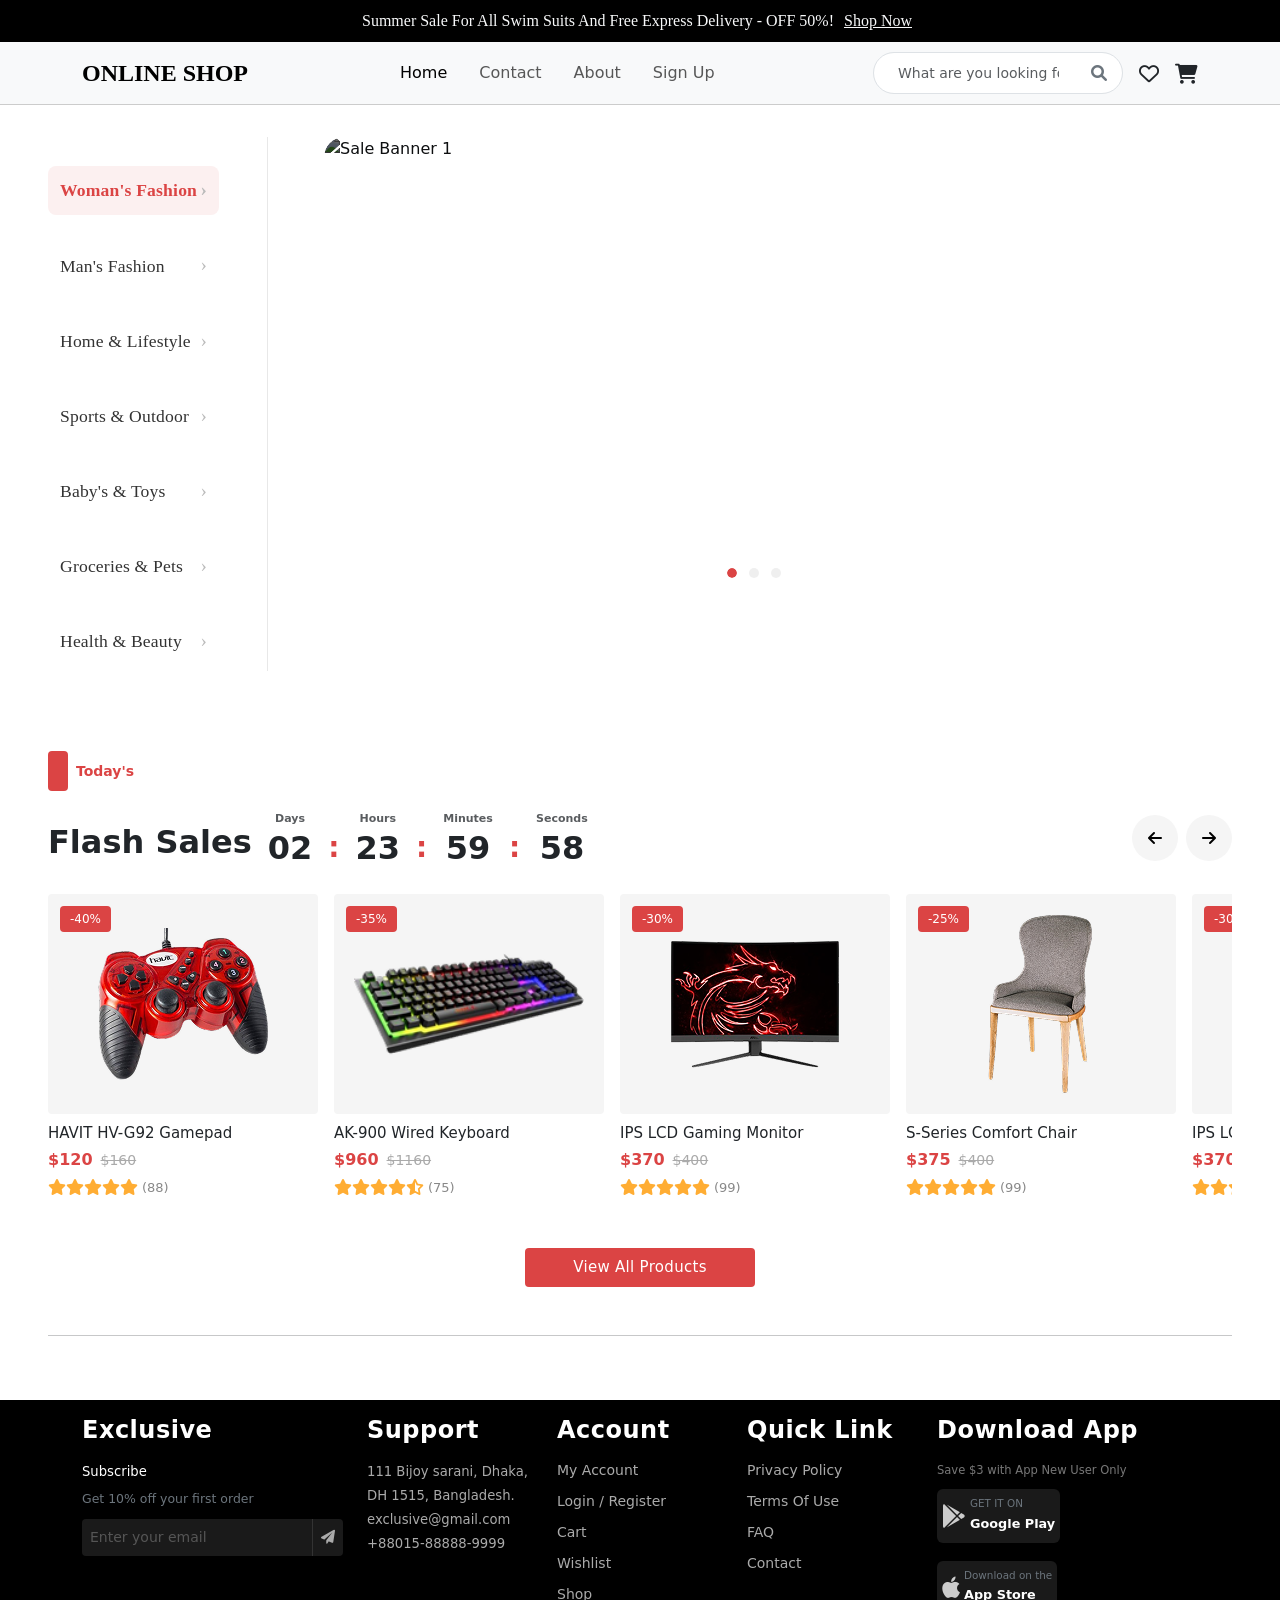
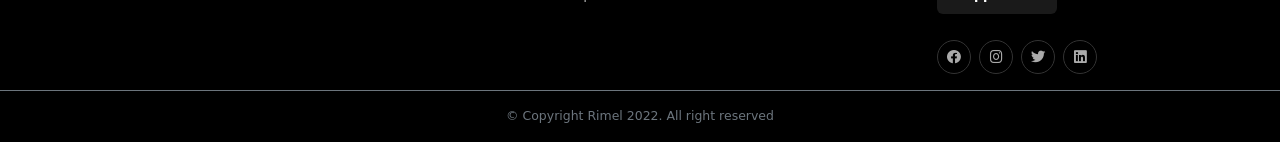
==== commit 0fac0e0e: "Refactor (Try to use more bootstrap instead of css) (#5) * feat: Add sidebar functionality and count" ====
--- a/index.html
+++ b/index.html
@@ -28,7 +28,8 @@
 
     <header>
         <!-- Top banner -->
-        <nav class="w-100 bg-black text-light overflow-hidden d-flex justify-content-center align-items-center flex-wrap py-2">
+        <nav
+            class="w-100 bg-black text-light overflow-hidden d-flex justify-content-center align-items-center flex-wrap py-2">
             <p class="my-auto text-center px-3 mb-0">Summer Sale For All Swim Suits And Free Express Delivery - OFF 50%!
                 <button class="bg-transparent text-light border-0 text-decoration-underline">Shop Now</button>
             </p>
@@ -93,28 +94,29 @@
     </header>
 
     <!-- Main Section SideBar & Slider -->
-    <section class="main px-xl-5 px-3  flex-column flex-xl-row flex-md-row align-items-start gap-0 position-relative">
+    <section
+        class="main px-xl-5 px-3 d-flex  flex-column flex-xl-row flex-md-row align-items-start gap-0 position-relative">
         <!-- Mobile Toggle Button -->
         <button class="btn sideBarBtn m-3 d-md-none" id="sidebarToggle" type="button">
             <i class="fas fa-bars"></i> Categories
         </button>
 
         <!-- SIDEBAR -->
-        <aside id="sidebarMenu">
-
-
-            <ul>
-                <li class="active">Woman's Fashion</li>
-                <li>Man's Fashion</li>
-                <li>Home &amp; Lifestyle</li>
-                <li>Sports &amp; Outdoor</li>
-                <li>Baby's &amp; Toys</li>
-                <li>Groceries &amp; Pets</li>
-                <li>Health &amp; Beauty</li>
+        <aside id="sidebarMenu" class=" pt-4 pe-5 mt-0 flex-shrink-0">
+
+
+            <ul class=" list-unstyled p-0 m-0 d-flex flex-xl-column w-100 gap-3">
+                <li class="d-flex justify-content-between align-items-center active">Woman's Fashion</li>
+                <li class="d-flex justify-content-between align-items-center ">Man's Fashion</li>
+                <li class="d-flex justify-content-between align-items-center ">Home &amp; Lifestyle</li>
+                <li class="d-flex justify-content-between align-items-center ">Sports &amp; Outdoor</li>
+                <li class="d-flex justify-content-between align-items-center ">Baby's &amp; Toys</li>
+                <li class="d-flex justify-content-between align-items-center ">Groceries &amp; Pets</li>
+                <li class="d-flex justify-content-between align-items-center ">Health &amp; Beauty</li>
             </ul>
         </aside>
         <!-- CAROUSEL WRAPPER -->
-        <div class="carousel-wrapper m-0">
+        <div class="carousel-wrapper m-0 d-flex flex-grow-1 align-items-center justify-content-center overflow-hidden ps-md-2">
             <div id="carouselExampleIndicators" class="carousel slide" data-bs-ride="carousel">
 
                 <div class="carousel-indicators">
@@ -127,24 +129,24 @@
                 </div>
 
                 <div class="carousel-inner">
-                    <div class="carousel-item active">
-                        <img src="Imgs/img1 (1).jpg" class="d-block" alt="Sale Banner 1">
+                    <div class="carousel-item position-relative overflow-hidden w-100 active">
+                        <img src="Imgs/img1 (1).jpg" class="w-100 h-100 object-fit-cover d-block" alt="Sale Banner 1">
                         <div class="carousel-caption d-none d-md-block">
                             <h2>Attractive Sales</h2>
                             <p>Up to 10% off Voucher</p>
                         </div>
                     </div>
 
-                    <div class="carousel-item">
-                        <img src="Imgs/img1 (2).jpg" class="d-block" alt="Sale Banner 2">
+                    <div class="carousel-item position-relative overflow-hidden w-100">
+                        <img src="Imgs/img1 (2).jpg" class="w-100 h-100 object-fit-cover d-block" alt="Sale Banner 2">
                         <div class="carousel-caption d-none d-md-block">
                             <h2>Attractive Sales</h2>
                             <p>Up to 10% off Voucher</p>
                         </div>
                     </div>
 
-                    <div class="carousel-item">
-                        <img src="Imgs/img1 (4).jpg" class="d-block" alt="Sale Banner 3">
+                    <div class="carousel-item position-relative overflow-hidden w-100">
+                        <img src="Imgs/img1 (4).jpg" class="w-100 h-100 object-fit-cover d-block" alt="Sale Banner 3">
                         <div class="carousel-caption d-none d-md-block">
                             <h2>Attractive Sales</h2>
                             <p>Up to 10% off Voucher</p>
@@ -171,7 +173,7 @@
         <!-- Section Header -->
         <div class="d-flex align-items-center gap-3 mb-3">
             <span class="today-badge d-flex align-items-center gap-2">
-                <span class="badge-indicator"></span>
+                <span class="badge-indicator d-inline-block"></span>
                 <span class="fw-semibold" style="color:#DB4444;">Today's</span>
             </span>
         </div>
@@ -204,10 +206,10 @@
 
             <!-- Nav Arrows -->
             <div class="d-flex gap-2 ms-auto">
-                <button class="flash-nav-btn" id="flash-prev" aria-label="Previous">
+                <button class="flash-nav-btn d-flex justify-content-center align-items-center border-0 " id="flash-prev" aria-label="Previous">
                     <i class="fas fa-arrow-left"></i>
                 </button>
-                <button class="flash-nav-btn" id="flash-next" aria-label="Next">
+                <button class="flash-nav-btn d-flex justify-content-center align-items-center border-0 " id="flash-next" aria-label="Next">
                     <i class="fas fa-arrow-right"></i>
                 </button>
             </div>
@@ -223,9 +225,9 @@
                         <span class="discount-badge">-40%</span>
                         <img src="Imgs/prod1.png" alt="HAVIT HV-G92 Gamepad" class="w-100">
                         <div class="product-actions position-absolute d-flex flex-column gap-2">
-                            <button class="action-btn" aria-label="Wishlist"><i
+                            <button class="action-btn d-flex justify-content-center align-items-center border-0" aria-label="Wishlist"><i
                                     class="fa-regular fa-heart"></i></button>
-                            <button class="action-btn" aria-label="Quick view"><i
+                            <button class="action-btn d-flex justify-content-center align-items-center border-0" aria-label="Quick view"><i
                                     class="fa-regular fa-eye"></i></button>
                         </div>
                         <button class="add-to-cart-btn w-100">Add To Cart</button>
@@ -252,9 +254,9 @@
                         <span class="discount-badge">-35%</span>
                         <img src="Imgs/prod4.png" alt="AK-900 Wired Keyboard" class="w-100">
                         <div class="product-actions position-absolute d-flex flex-column gap-2">
-                            <button class="action-btn" aria-label="Wishlist"><i
+                            <button class="action-btn d-flex justify-content-center align-items-center border-0" aria-label="Wishlist"><i
                                     class="fa-regular fa-heart"></i></button>
-                            <button class="action-btn" aria-label="Quick view"><i
+                            <button class="action-btn d-flex justify-content-center align-items-center border-0" aria-label="Quick view"><i
                                     class="fa-regular fa-eye"></i></button>
                         </div>
                         <button class="add-to-cart-btn w-100">Add To Cart</button>
@@ -281,9 +283,9 @@
                         <span class="discount-badge">-30%</span>
                         <img src="Imgs/prod3.png" alt="IPS LCD Gaming Monitor" class="w-100">
                         <div class="product-actions position-absolute d-flex flex-column gap-2">
-                            <button class="action-btn" aria-label="Wishlist"><i
+                            <button class="action-btn d-flex justify-content-center align-items-center border-0" aria-label="Wishlist"><i
                                     class="fa-regular fa-heart"></i></button>
-                            <button class="action-btn" aria-label="Quick view"><i
+                            <button class="action-btn d-flex justify-content-center align-items-center border-0" aria-label="Quick view"><i
                                     class="fa-regular fa-eye"></i></button>
                         </div>
                         <button class="add-to-cart-btn w-100">Add To Cart</button>
@@ -310,9 +312,9 @@
                         <span class="discount-badge">-25%</span>
                         <img src="Imgs/prod2.png" alt="S-Series Comfort Chair" class="w-100">
                         <div class="product-actions position-absolute d-flex flex-column gap-2">
-                            <button class="action-btn" aria-label="Wishlist"><i
+                            <button class="action-btn d-flex justify-content-center align-items-center border-0" aria-label="Wishlist"><i
                                     class="fa-regular fa-heart"></i></button>
-                            <button class="action-btn" aria-label="Quick view"><i
+                            <button class="action-btn d-flex justify-content-center align-items-center border-0" aria-label="Quick view"><i
                                     class="fa-regular fa-eye"></i></button>
                         </div>
                         <button class="add-to-cart-btn w-100">Add To Cart</button>
@@ -334,40 +336,42 @@
                 </div>
 
                 <!-- Product 5 -->
-            <div class="flash-product-card flex-shrink-0">
-                <div class="product-img-wrap position-relative">
-                    <span class="discount-badge">-30%</span>
-                    <img src="Imgs/prod3.png" alt="IPS LCD Gaming Monitor" class="w-100">
-                    <div class="product-actions position-absolute d-flex flex-column gap-2">
-                        <button class="action-btn" aria-label="Wishlist"><i class="fa-regular fa-heart"></i></button>
-                        <button class="action-btn" aria-label="Quick view"><i class="fa-regular fa-eye"></i></button>
-                    </div>
-                    <button class="add-to-cart-btn w-100">Add To Cart</button>
-                </div>
-                <div class="pt-2">
-                    <p class="product-name mb-1">IPS LCD Gaming Monitor</p>
-                    <div class="d-flex gap-2 align-items-center mb-1">
-                        <span class="price-new">$370</span>
-                        <span class="price-old">$400</span>
-                    </div>
-                    <div class="d-flex align-items-center gap-1">
-                        <div class="stars" style="color:#FFAD33;">
-                            <i class="fas fa-star"></i><i class="fas fa-star"></i><i class="fas fa-star"></i><i
-                                class="fas fa-star"></i><i class="fas fa-star"></i>
-                        </div>
-                        <span class="review-count">(99)</span>
-                    </div>
-                </div>
-            </div>
+                <div class="flash-product-card flex-shrink-0">
+                    <div class="product-img-wrap position-relative">
+                        <span class="discount-badge">-30%</span>
+                        <img src="Imgs/prod3.png" alt="IPS LCD Gaming Monitor" class="w-100">
+                        <div class="product-actions position-absolute d-flex flex-column gap-2">
+                            <button class="action-btn d-flex justify-content-center align-items-center border-0" aria-label="Wishlist"><i
+                                    class="fa-regular fa-heart"></i></button>
+                            <button class="action-btn d-flex justify-content-center align-items-center border-0" aria-label="Quick view"><i
+                                    class="fa-regular fa-eye"></i></button>
+                        </div>
+                        <button class="add-to-cart-btn w-100">Add To Cart</button>
+                    </div>
+                    <div class="pt-2">
+                        <p class="product-name mb-1">IPS LCD Gaming Monitor</p>
+                        <div class="d-flex gap-2 align-items-center mb-1">
+                            <span class="price-new">$370</span>
+                            <span class="price-old">$400</span>
+                        </div>
+                        <div class="d-flex align-items-center gap-1">
+                            <div class="stars" style="color:#FFAD33;">
+                                <i class="fas fa-star"></i><i class="fas fa-star"></i><i class="fas fa-star"></i><i
+                                    class="fas fa-star"></i><i class="fas fa-star"></i>
+                            </div>
+                            <span class="review-count">(99)</span>
+                        </div>
+                    </div>
+                </div>
                 <!-- Product 6 -->
                 <div class="flash-product-card flex-shrink-0">
                     <div class="product-img-wrap position-relative">
                         <span class="discount-badge">-35%</span>
                         <img src="Imgs/prod4.png" alt="AK-900 Wired Keyboard" class="w-100">
                         <div class="product-actions position-absolute d-flex flex-column gap-2">
-                            <button class="action-btn" aria-label="Wishlist"><i
+                            <button class="action-btn d-flex justify-content-center align-items-center border-0" aria-label="Wishlist"><i
                                     class="fa-regular fa-heart"></i></button>
-                            <button class="action-btn" aria-label="Quick view"><i
+                            <button class="action-btn d-flex justify-content-center align-items-center border-0" aria-label="Quick view"><i
                                     class="fa-regular fa-eye"></i></button>
                         </div>
                         <button class="add-to-cart-btn w-100">Add To Cart</button>
@@ -499,8 +503,6 @@
     <!-- Bootstrap Script -->
     <script src="https://cdn.jsdelivr.net/npm/bootstrap@5.3.8/dist/js/bootstrap.bundle.min.js"></script>
 
-    <script src="script.js"></script>
-    <script src="https://cdn.jsdelivr.net/npm/bootstrap@5.3.8/dist/js/bootstrap.bundle.min.js"></script>
 </body>
 
-</html>+</html>
--- a/Styles/Home.css
+++ b/Styles/Home.css
@@ -1,32 +1,17 @@
 .main {
-    display: flex;
-    flex-direction: row;
-    align-items: flex-start;
-    gap: 0;
     padding: 2rem 1.5rem;
     min-height: 560px;
 }
 
 /* ---- SIDEBAR ---- */
-.main aside {
+ .main aside {
     width: 220px;
     min-width: 200px;
     border-right: 1px solid #e8e8e8;
-    padding-top: 1rem;
-    padding-right: 1.5rem;
-    margin-top: 0;
-    flex-shrink: 0;
     transition: all 0.3s ease;
 }
 
-aside ul {
-    list-style: none;
-    padding: 0;
-    margin: 0;
-    display: flex;
-    flex-direction: column;
-    gap: 0;
-}
+
 
 aside ul li {
     cursor: pointer;
@@ -36,9 +21,6 @@
     padding: 0.65rem 0.75rem;
     margin: .3rem 0;
     border-radius: 8px;
-    display: flex;
-    justify-content: space-between;
-    align-items: center;
     transition: background 0.25s ease, color 0.25s ease, transform 0.2s ease;
     letter-spacing: 0.01em;
 }
@@ -60,7 +42,7 @@
 aside ul li:hover::after {
     color: var(--mainColor);
     transform: translateX(3px);
-}
+} 
 
 /* Active sidebar item */
 aside ul li.active {
@@ -71,19 +53,11 @@
 
 .main .sideBarBtn {
     background-color: var(--mainColor);
-
     color: white;
-}
+} 
 
 /* ---- CAROUSEL WRAPPER ---- */
-.carousel-wrapper {
-    flex: 1;
-    display: flex;
-    align-items: center;
-    justify-content: center;
-    padding-left: 1.5rem;
-    overflow: hidden;
-}
+
 
 #carouselExampleIndicators {
     width: 100%;
@@ -98,17 +72,12 @@
 }
 
 .carousel-item {
-    position: relative;
     height: 460px;
-    width: 100%;
     border-radius: 20px;
-    overflow: hidden;
 }
 
 .carousel-item img {
-    width: 100%;
-    height: 100%;
-    object-fit: cover;
+    
     filter: brightness(40%);
     border-radius: 20px;
 }
@@ -145,7 +114,7 @@
 .carousel-indicators button.active {
     background-color: var(--mainColor) !important;
     border: 3px solid white !important;
-}
+} 
 
 /* Flash Products */
  .flash-sales {
@@ -160,7 +129,6 @@
  }
 
  .badge-indicator {
-     display: inline-block;
      width: 20px;
      height: 40px;
      background: #DB4444;
@@ -193,11 +161,7 @@
      width: 46px;
      height: 46px;
      border-radius: 50%;
-     background: #f5f5f5;
-     border: none;
-     display: flex;
-     align-items: center;
-     justify-content: center;
+     background: #f5f5f5;    
      cursor: pointer;
      transition: background 0.2s, color 0.2s;
      font-size: 16px;
@@ -271,10 +235,6 @@
      height: 34px;
      border-radius: 50%;
      background: #fff;
-     border: none;
-     display: flex;
-     align-items: center;
-     justify-content: center;
      cursor: pointer;
      box-shadow: 0 2px 6px rgba(0, 0, 0, .1);
      transition: background 0.2s, color 0.2s;
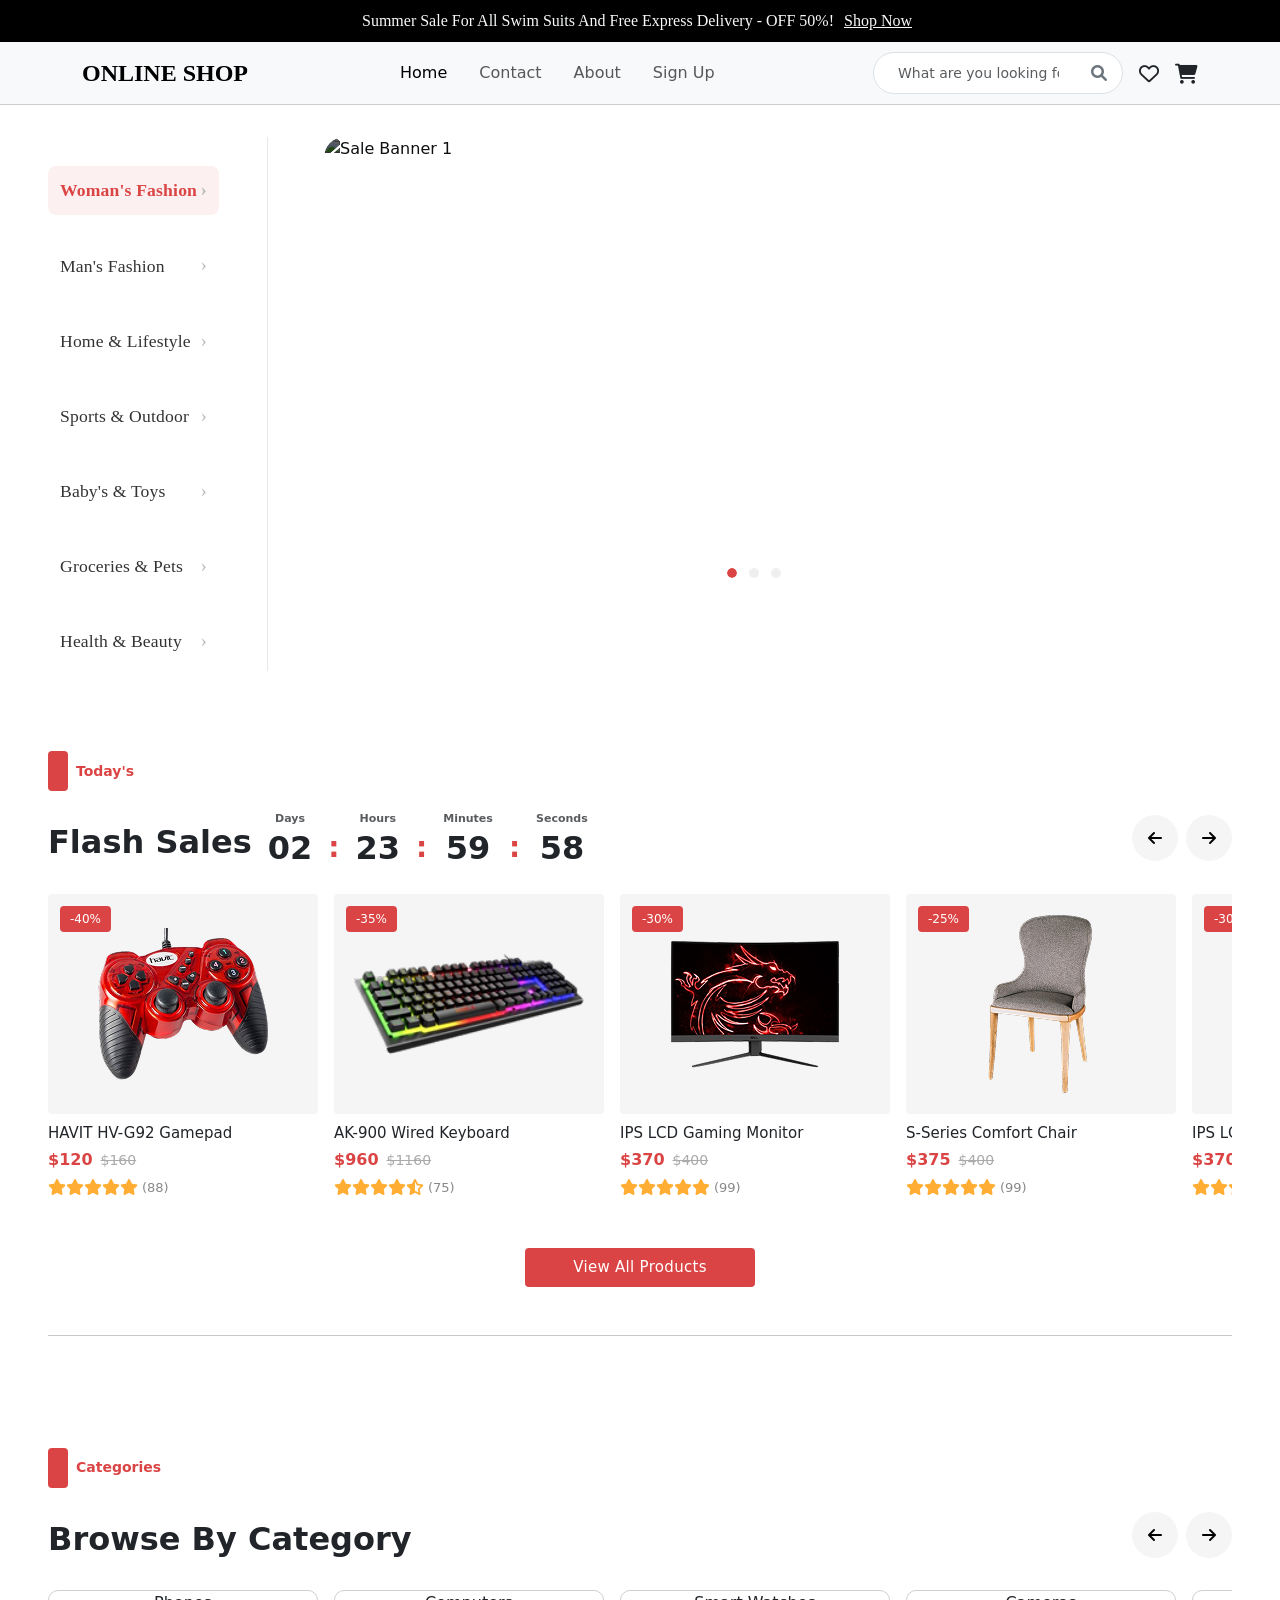
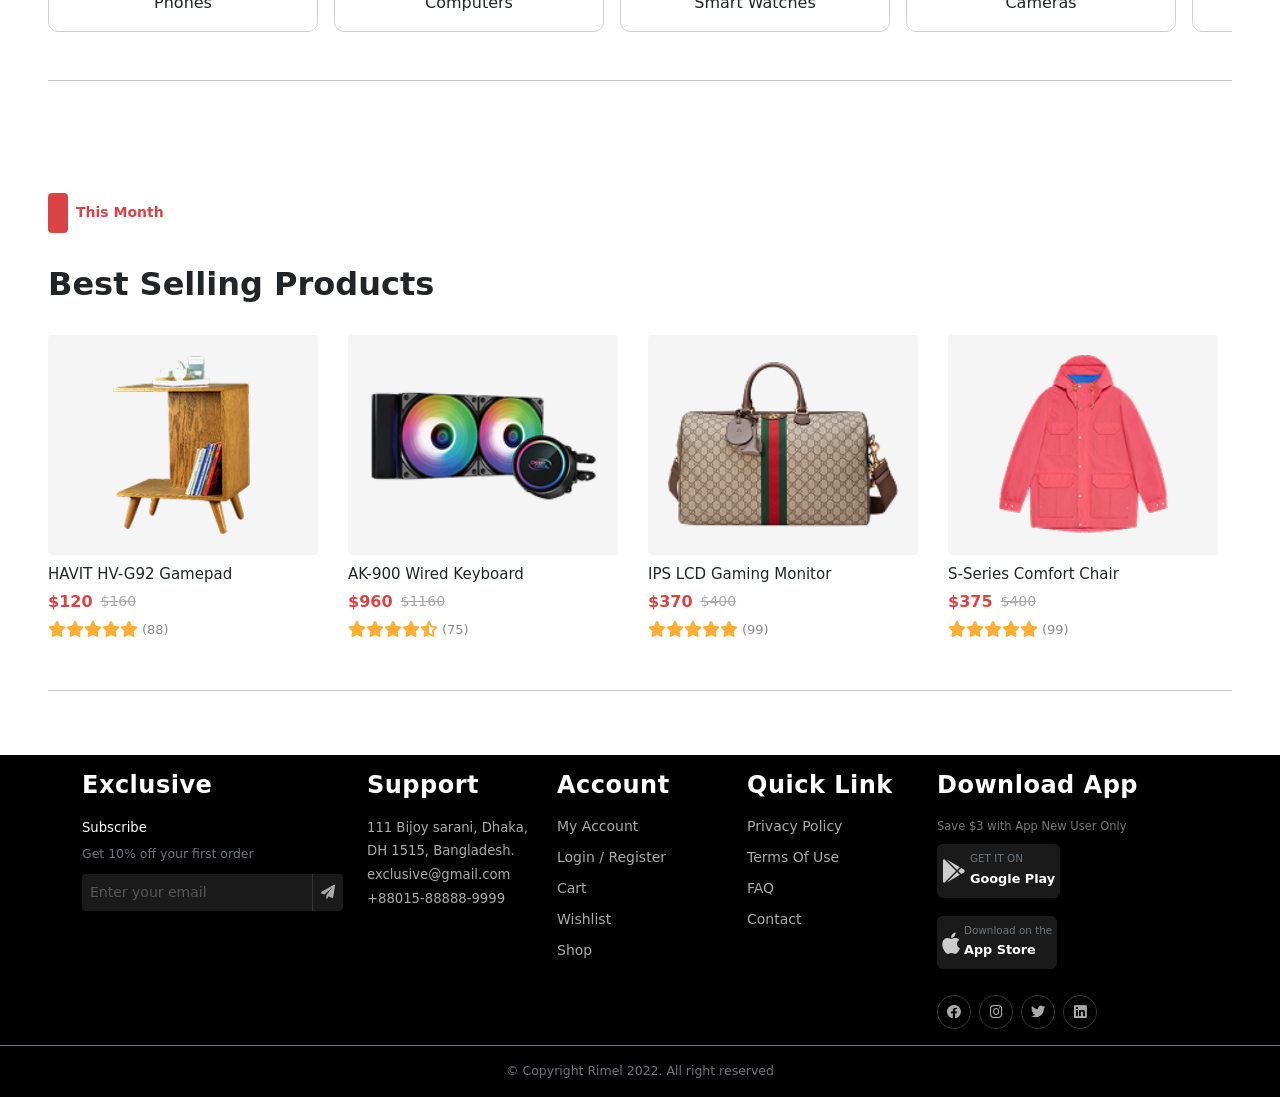
==== commit 8850c809: "Add sidebar, countdown timer, and product slider functionality (#11) * feat: Add sidebar functionali" ====
--- a/index.html
+++ b/index.html
@@ -5,17 +5,23 @@
     <meta charset="UTF-8">
     <meta name="viewport" content="width=device-width, initial-scale=1.0">
     <title>Online Market</title>
+    <link rel="icon" type="image/png" sizes="32x32" href="Imgs/online-shop.png">
+
 </head>
 <!-- Font Awesome CDN -->
 <link rel="stylesheet" href="https://cdnjs.cloudflare.com/ajax/libs/font-awesome/6.0.0-beta3/css/all.min.css">
 <!--BootStrap CDN -->
 <link href="https://cdn.jsdelivr.net/npm/bootstrap@5.3.2/dist/css/bootstrap.min.css" rel="stylesheet"
     integrity="sha384-T3c6CoIi6uLrA9TneNEoa7RxnatzjcDSCmG1MXxSR1GAsXEV/Dwwykc2MPK8M2HN" crossorigin="anonymous">
-
 <link rel="stylesheet" href="https://cdn.jsdelivr.net/npm/bootstrap@5.3.8/dist/css/bootstrap.min.css">
+<!-- Bootstrab Icons -->
+<link rel="stylesheet" href="https://cdnjs.cloudflare.com/ajax/libs/bootstrap-icons/1.13.1/font/bootstrap-icons.min.css"
+    integrity="sha512-t7Few9xlddEmgd3oKZQahkNI4dS6l80+eGEzFQiqtyVYdvcSG2D3Iub77R20BdotfRPA9caaRkg1tyaJiPmO0g=="
+    crossorigin="anonymous" referrerpolicy="no-referrer" />
 <!-- Animation library CDN -->
 
 <link rel="stylesheet" href="https://cdnjs.cloudflare.com/ajax/libs/animate.css/4.1.1/animate.min.css" />
+
 <!-- Main Style Sheet CDN -->
 <link rel="stylesheet" href="Styles/style.css">
 <!-- Home Style -->
@@ -168,7 +174,8 @@
         </div>
 
     </section>
-    <!-- ===================== FLASH SALES SECTION ===================== -->
+
+    <!--  FLASH SALES SECTION  -->
     <section class="flash-sales overflow-hidden px-xl-5  px-5 py-5">
         <!-- Section Header -->
         <div class="d-flex align-items-center gap-3 mb-3">
@@ -230,7 +237,8 @@
                             <button class="action-btn d-flex justify-content-center align-items-center border-0" aria-label="Quick view"><i
                                     class="fa-regular fa-eye"></i></button>
                         </div>
-                        <button class="add-to-cart-btn w-100">Add To Cart</button>
+                                                <button class="add-to-cart-btn w-100">Add To Cart</button>
+
                     </div>
                     <div class="pt-2">
                         <p class="product-name mb-1">HAVIT HV-G92 Gamepad</p>
@@ -402,9 +410,217 @@
 
         <hr class="mt-5">
     </section>
-    <!-- ================== END FLASH SALES SECTION ================== -->
-
-
+
+    <!-- Categories -->
+    <section class="flash-sales overflow-hidden px-xl-5  px-5 py-5">
+        <!-- Section Header -->
+        <div class="d-flex align-items-center gap-3 mb-3">
+            <span class="today-badge d-flex align-items-center gap-2">
+                <span class="badge-indicator d-inline-block"></span>
+                <span class="fw-semibold" style="color:#DB4444;">Categories</span>
+            </span>
+        </div>
+    
+        <div class="d-flex align-items-center justify-content-between flex-wrap gap-3 mb-4">
+    
+            <h2 class="flash-title fw-bold mt-3">Browse By Category</h2>
+            <!-- Nav Arrows -->
+            <div class="d-flex gap-2 ms-auto">
+                <button class="flash-nav-btn d-flex justify-content-center align-items-center border-0 " id="flash-prev"
+                    aria-label="Previous">
+                    <i class="fas fa-arrow-left"></i>
+                </button>
+                <button class="flash-nav-btn d-flex justify-content-center align-items-center border-0 " id="flash-next"
+                    aria-label="Next">
+                    <i class="fas fa-arrow-right"></i>
+                </button>
+            </div>
+    
+        </div>
+    
+        <!-- Categories Slider -->
+        <div class="flash-products-wrapper overflow-hidden">
+            <div class="flash-products d-flex gap-3" id="flashProductsTrack">
+    
+                <!-- Category 1 -->
+                <div class="flash-product-card categ flex-shrink-0 d-flex flex-column align-items-center justify-content-center">
+                    <i class="bi bi-phone "></i>
+                    <p>Phones</p>
+                </div>
+    
+                <!-- Category 2 -->
+                <div class="flash-product-card categ flex-shrink-0 d-flex flex-column align-items-center justify-content-center">
+                    <i class="bi bi-laptop "></i>
+                    <p>Computers</p>
+                </div>
+    
+                <!-- Category 3 -->
+            <div class="flash-product-card categ flex-shrink-0 d-flex flex-column align-items-center justify-content-center">
+                <i class="bi bi-smartwatch "></i>
+                <p>Smart Watches</p>
+            </div>
+    
+                <!-- Category 4 -->
+                <div class="flash-product-card categ flex-shrink-0 d-flex flex-column align-items-center justify-content-center">
+                    <i class="bi bi-camera "></i>
+                    <p>Cameras</p>
+                </div>
+    
+                <!-- Category 5 -->
+                <div class="flash-product-card categ flex-shrink-0 d-flex flex-column align-items-center justify-content-center">
+                    <i class="bi bi-headphones "></i>
+                    <p>headphones</p>
+                </div>
+                <!-- Category 6 -->
+            <div class="flash-product-card categ flex-shrink-0 d-flex flex-column align-items-center justify-content-center">
+                <i class="bi bi-controller "></i>
+                <p>Gaming</p>
+            </div>
+                </div>
+    
+            </div>
+        </div>
+    
+        <hr class="mt-5">
+    </section>
+
+    <!-- Best Selling -->
+    <section class="flash-sales overflow-hidden px-xl-5 px-5 py-5">
+        <!-- Section Header -->
+        <div class="d-flex align-items-center gap-3 mb-3">
+            <span class="today-badge d-flex align-items-center gap-2">
+                <span class="badge-indicator d-inline-block"></span>
+                <span class="fw-semibold" style="color:#DB4444;">This Month</span>
+            </span>
+        </div>
+    
+        <div class="d-flex align-items-center justify-content-between flex-wrap gap-3 mb-4">
+            <h2 class="flash-title fw-bold mt-3">Best Selling Products</h2>
+
+        </div>
+    
+        <!-- Products Grid - Bootstrap responsive -->
+        <div class="container-fluid p-0">
+            <div class="row g-3 ">
+                <!-- Product 1 -->
+                <div class="col-12 col-sm-6 col-md-4 col-lg-3 d-flex justify-content-md-start justify-content-xl-start justify-content-center">
+                    <div class="flash-product-card">
+                        <div class="product-img-wrap position-relative">
+                            <img src="Imgs/fav (1).png" alt="HAVIT HV-G92 Gamepad" class="w-100">
+                            <div class="product-actions position-absolute d-flex flex-column gap-2">
+                                <button class="action-btn d-flex justify-content-center align-items-center border-0"
+                                    aria-label="Wishlist"><i class="fa-regular fa-heart"></i></button>
+                                <button class="action-btn d-flex justify-content-center align-items-center border-0"
+                                    aria-label="Quick view"><i class="fa-regular fa-eye"></i></button>
+                            </div>
+                        </div>
+                        <div class="pt-2">
+                            <p class="product-name mb-1">HAVIT HV-G92 Gamepad</p>
+                            <div class="d-flex gap-2 align-items-center mb-1">
+                                <span class="price-new">$120</span>
+                                <span class="price-old">$160</span>
+                            </div>
+                            <div class="d-flex align-items-center gap-1">
+                                <div class="stars" style="color:#FFAD33;">
+                                    <i class="fas fa-star"></i><i class="fas fa-star"></i><i class="fas fa-star"></i><i
+                                        class="fas fa-star"></i><i class="fas fa-star"></i>
+                                </div>
+                                <span class="review-count">(88)</span>
+                            </div>
+                        </div>
+                    </div>
+                </div>
+    
+                <!-- Product 2 -->
+                <div class="col-12 col-sm-6 col-md-4 col-lg-3 d-flex justify-content-md-start justify-content-xl-start justify-content-center">
+                    <div class="flash-product-card">
+                        <div class="product-img-wrap position-relative">
+                            <img src="Imgs/fav (2).png" alt="AK-900 Wired Keyboard" class="w-100">
+                            <div class="product-actions position-absolute d-flex flex-column gap-2">
+                                <button class="action-btn d-flex justify-content-center align-items-center border-0"
+                                    aria-label="Wishlist"><i class="fa-regular fa-heart"></i></button>
+                                <button class="action-btn d-flex justify-content-center align-items-center border-0"
+                                    aria-label="Quick view"><i class="fa-regular fa-eye"></i></button>
+                            </div>
+                        </div>
+                        <div class="pt-2">
+                            <p class="product-name mb-1">AK-900 Wired Keyboard</p>
+                            <div class="d-flex gap-2 align-items-center mb-1">
+                                <span class="price-new">$960</span>
+                                <span class="price-old">$1160</span>
+                            </div>
+                            <div class="d-flex align-items-center gap-1">
+                                <div class="stars" style="color:#FFAD33;">
+                                    <i class="fas fa-star"></i><i class="fas fa-star"></i><i class="fas fa-star"></i><i
+                                        class="fas fa-star"></i><i class="fas fa-star-half-alt"></i>
+                                </div>
+                                <span class="review-count">(75)</span>
+                            </div>
+                        </div>
+                    </div>
+                </div>
+    
+                <!-- Product 3 -->
+                <div class="col-12 col-sm-6 col-md-4 col-lg-3 d-flex justify-content-md-start justify-content-xl-start justify-content-center">
+                    <div class="flash-product-card">
+                        <div class="product-img-wrap position-relative">
+                            <img src="Imgs/fav (3).png" alt="IPS LCD Gaming Monitor" class="w-100">
+                            <div class="product-actions position-absolute d-flex flex-column gap-2">
+                                <button class="action-btn d-flex justify-content-center align-items-center border-0"
+                                    aria-label="Wishlist"><i class="fa-regular fa-heart"></i></button>
+                                <button class="action-btn d-flex justify-content-center align-items-center border-0"
+                                    aria-label="Quick view"><i class="fa-regular fa-eye"></i></button>
+                            </div>
+                        </div>
+                        <div class="pt-2">
+                            <p class="product-name mb-1">IPS LCD Gaming Monitor</p>
+                            <div class="d-flex gap-2 align-items-center mb-1">
+                                <span class="price-new">$370</span>
+                                <span class="price-old">$400</span>
+                            </div>
+                            <div class="d-flex align-items-center gap-1">
+                                <div class="stars" style="color:#FFAD33;">
+                                    <i class="fas fa-star"></i><i class="fas fa-star"></i><i class="fas fa-star"></i><i
+                                        class="fas fa-star"></i><i class="fas fa-star"></i>
+                                </div>
+                                <span class="review-count">(99)</span>
+                            </div>
+                        </div>
+                    </div>
+                </div>
+    
+                <!-- Product 4 -->
+                <div class="col-12 col-sm-6 col-md-4 col-lg-3 d-flex justify-content-md-start justify-content-xl-start justify-content-center">
+                    <div class="flash-product-card">
+                        <div class="product-img-wrap position-relative">
+                            <img src="Imgs/fav (4).png" alt="S-Series Comfort Chair" class="w-100">
+                            <div class="product-actions position-absolute d-flex flex-column gap-2">
+                                <button class="action-btn d-flex justify-content-center align-items-center border-0"
+                                    aria-label="Wishlist"><i class="fa-regular fa-heart"></i></button>
+                                <button class="action-btn d-flex justify-content-center align-items-center border-0"
+                                    aria-label="Quick view"><i class="fa-regular fa-eye"></i></button>
+                            </div>
+                        </div>
+                        <div class="pt-2">
+                            <p class="product-name mb-1">S-Series Comfort Chair</p>
+                            <div class="d-flex gap-2 align-items-center mb-1">
+                                <span class="price-new">$375</span>
+                                <span class="price-old">$400</span>
+                            </div>
+                            <div class="d-flex align-items-center gap-1">
+                                <div class="stars" style="color:#FFAD33;">
+                                    <i class="fas fa-star"></i><i class="fas fa-star"></i><i class="fas fa-star"></i><i
+                                        class="fas fa-star"></i><i class="fas fa-star"></i>
+                                </div>
+                                <span class="review-count">(99)</span>
+                            </div>
+                        </div>
+                    </div>
+                </div>
+            </div>
+        </div>
+        <hr class="mt-5">
+    </section>
     <!-- Footer -->
     <footer class="pt-3">
         <div class="container">
--- a/Styles/Home.css
+++ b/Styles/Home.css
@@ -302,4 +302,19 @@
  .view-all-btn:hover {
      background: #c03535;
      color: #fff;
+ }
+
+ /* Categories */
+ .flash-products-wrapper .categ{
+    border-radius: 10px;
+    border: 1px solid #d3cece !important; 
+ }
+ .categ i{
+    font-size: 3rem;
+ }
+
+ .categ:hover{
+    background-color: #DB4444 !important;
+    border: 1px solid #DB4444 !important; 
+    color:#fff !important;
  }
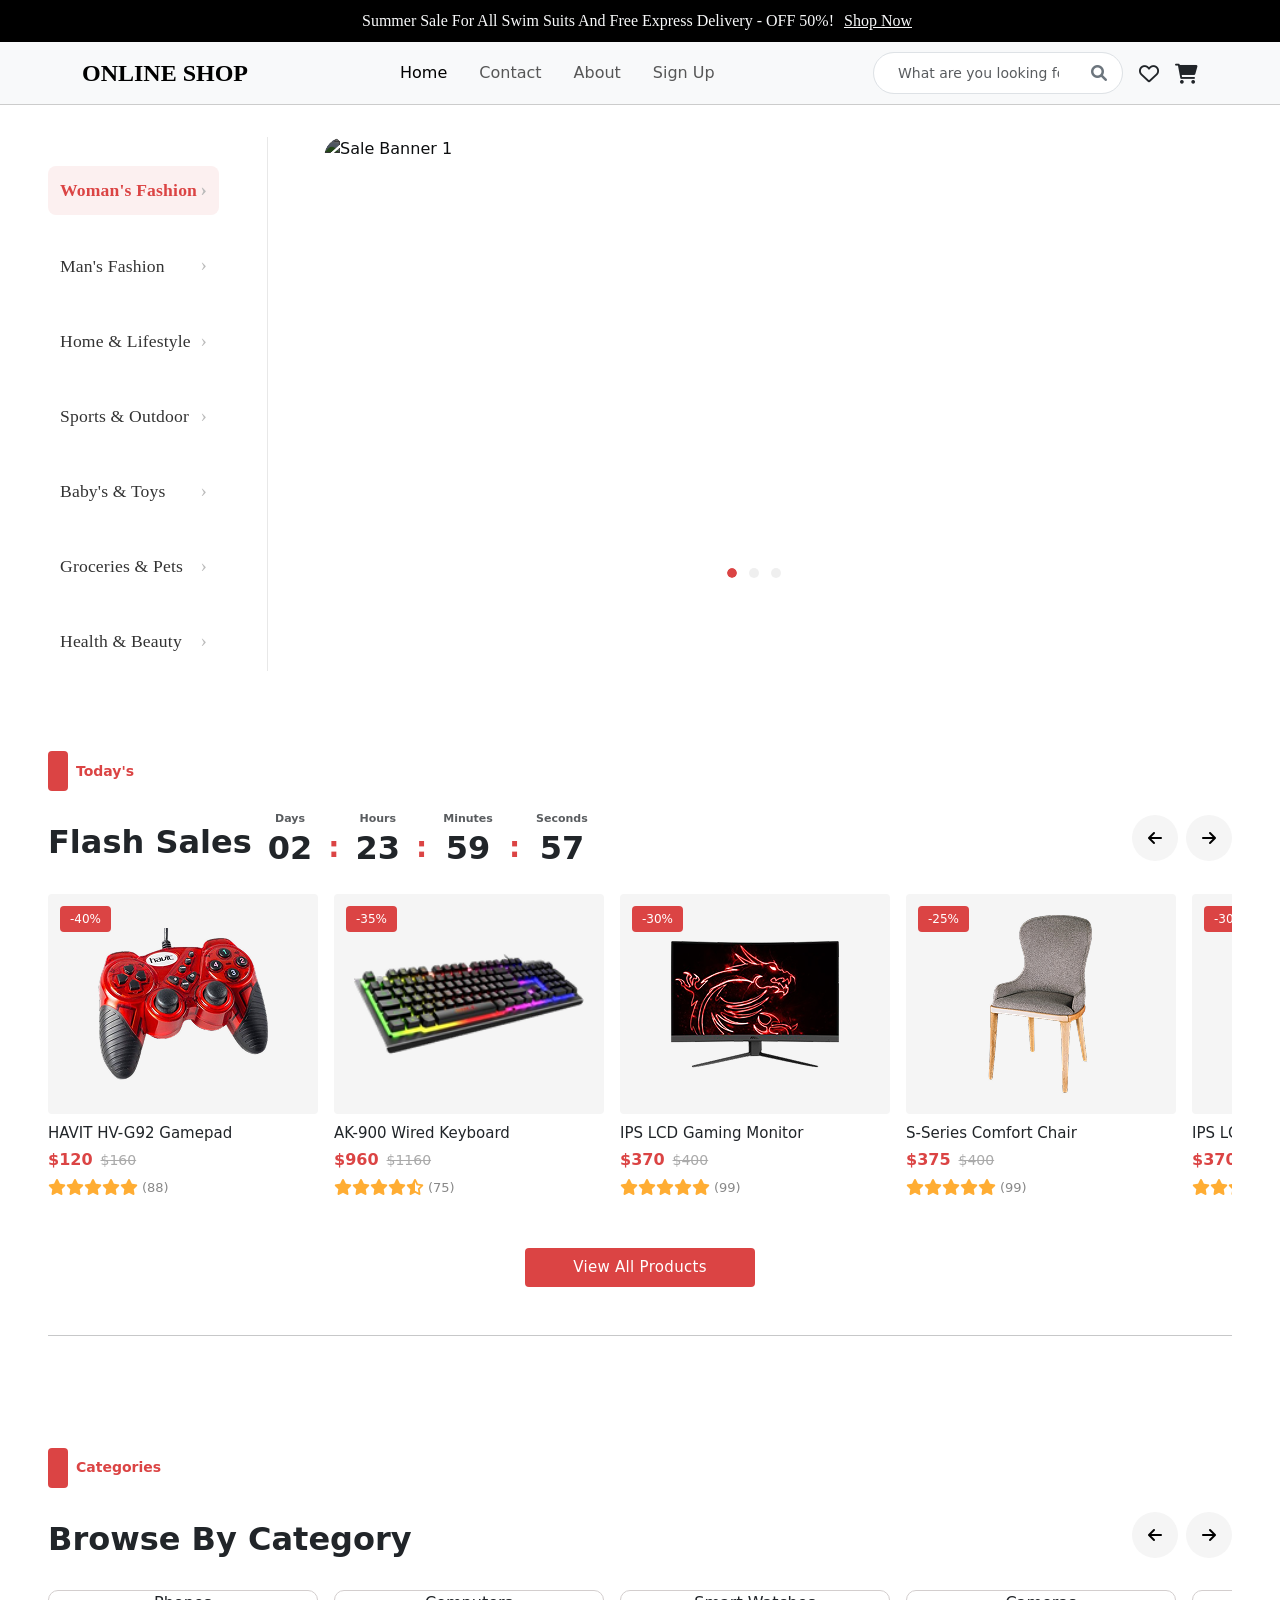
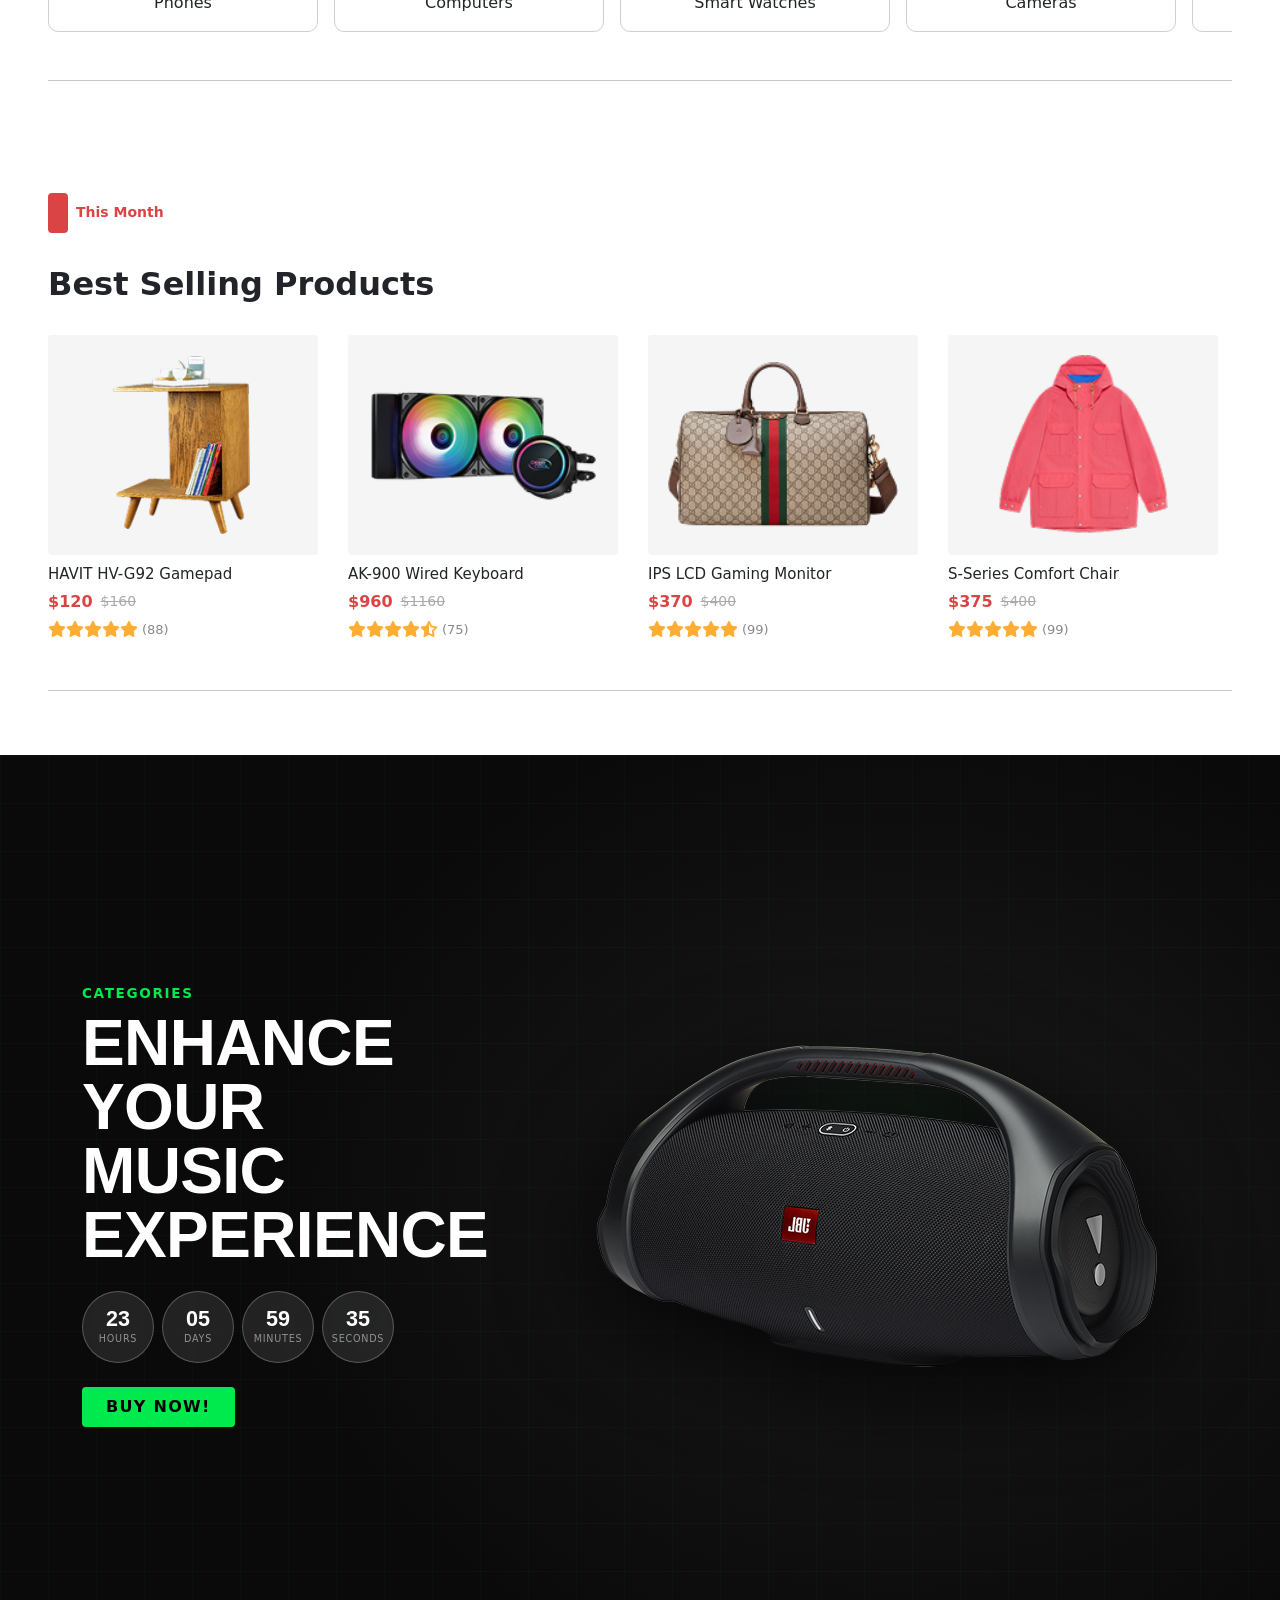
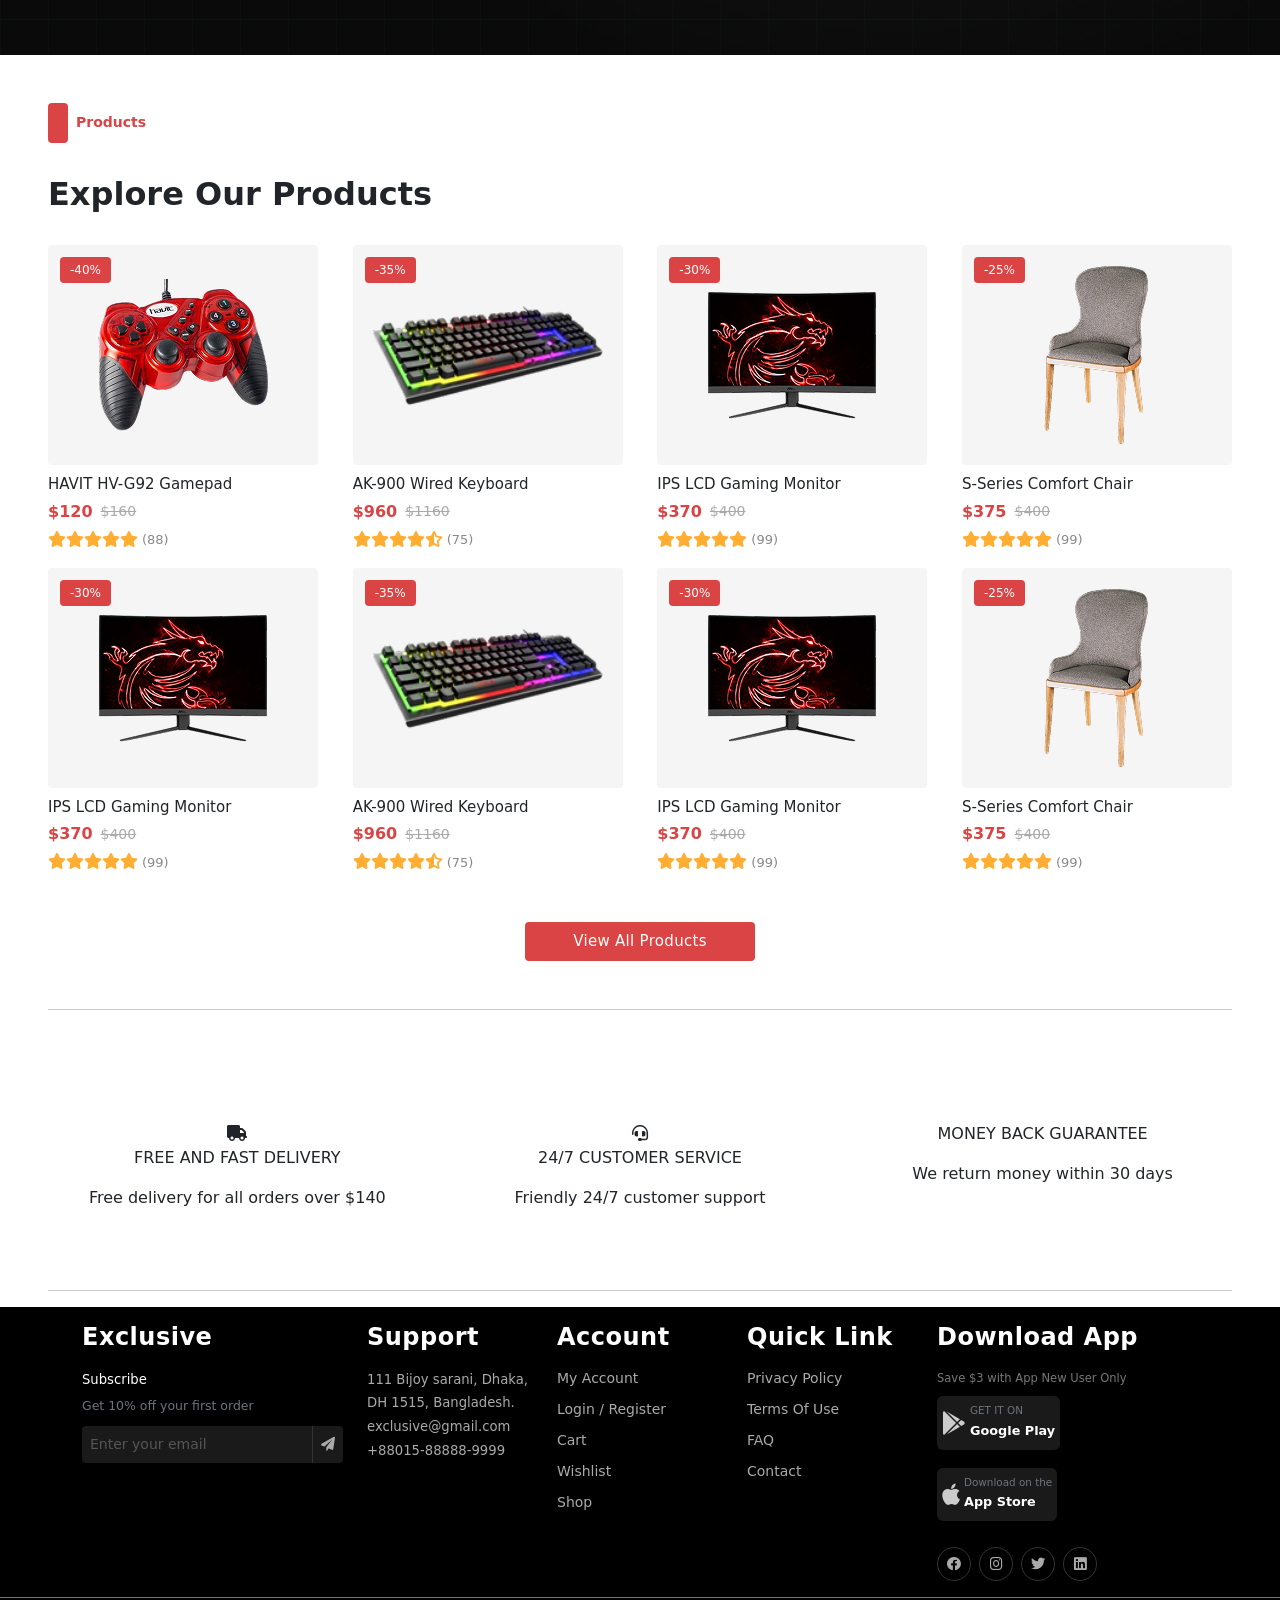
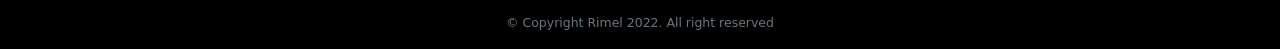
==== commit e30fb74b: "Add new sections in home page (#13) * feat: Add sidebar functionality and countdown timer; implement" ====
--- a/index.html
+++ b/index.html
@@ -499,7 +499,6 @@
 
         </div>
     
-        <!-- Products Grid - Bootstrap responsive -->
         <div class="container-fluid p-0">
             <div class="row g-3 ">
                 <!-- Product 1 -->
@@ -620,7 +619,353 @@
             </div>
         </div>
         <hr class="mt-5">
+
+
     </section>
+
+    <!-- Enhance Your Music Experience -->
+    <section class="hero-section position-relative overflow-hidden d-flex align-items-center min-vh-100">
+        <div class="grid-overlay position-absolute top-0 start-0 w-100 h-100"></div>
+    
+        <div class="container py-5">
+            <div class="row align-items-center g-4">
+    
+                <div class="col-12 col-md-6 col-lg-5">
+                    <p class="categories-label text-uppercase fw-bold mb-2">Categories</p>
+                    <h1 class="hero-title font-barlow fw-bolder lh-1 text-white text-uppercase mb-4">Enhance Your<br>Music
+                        Experience</h1>
+    
+                    <!-- Countdown -->
+                    <div class="countdown-wrapper d-flex flex-wrap gap-2 mb-4" id="countdown">
+                        <div
+                            class="countdown-item d-flex flex-column align-items-center justify-content-center rounded-circle border border-white border-opacity-25 bg-white bg-opacity-10">
+                            <span class="countdown-num font-barlow fw-bold text-white lh-1" id="hours">23</span>
+                            <span class="countdown-label small text-white-50 text-uppercase">Hours</span>
+                        </div>
+                        <div
+                            class="countdown-item d-flex flex-column align-items-center justify-content-center rounded-circle border border-white border-opacity-25 bg-white bg-opacity-10">
+                            <span class="countdown-num font-barlow fw-bold text-white lh-1" id="days">05</span>
+                            <span class="countdown-label small text-white-50 text-uppercase">Days</span>
+                        </div>
+                        <div
+                            class="countdown-item d-flex flex-column align-items-center justify-content-center rounded-circle border border-white border-opacity-25 bg-white bg-opacity-10">
+                            <span class="countdown-num font-barlow fw-bold text-white lh-1" id="minutes">59</span>
+                            <span class="countdown-label small text-white-50 text-uppercase">Minutes</span>
+                        </div>
+                        <div
+                            class="countdown-item d-flex flex-column align-items-center justify-content-center rounded-circle border border-white border-opacity-25 bg-white bg-opacity-10">
+                            <span class="countdown-num font-barlow fw-bold text-white lh-1" id="seconds">35</span>
+                            <span class="countdown-label small text-white-50 text-uppercase">Seconds</span>
+                        </div>
+                    </div>
+    
+                    <a href="#"
+                        class="btn-buy btn btn-success fw-bold text-uppercase text-decoration-none px-4 py-2 rounded-1 border-0">Buy
+                        Now!</a>
+                </div>
+    
+                <div class="col-12 col-md-6 col-lg-7 position-relative d-flex align-items-center justify-content-center">
+                    <div class="speaker-glow position-absolute rounded-circle"></div>
+    
+                    <img src="Imgs/enhance.png" alt="JBL Boombox Speaker" class="speaker-img position-relative img-fluid">
+                </div>
+    
+            </div>
+        </div>
+    </section>
+
+
+    <!--  Prosucts SECTION  -->
+<section class="flash-sales overflow-hidden px-xl-5 px-5 py-5">
+    <!-- Section Header -->
+    <div class="d-flex  align-items-center gap-3 mb-3">
+        <span class="today-badge d-flex align-items-center gap-2">
+            <span class="badge-indicator d-inline-block"></span>
+            <span class="fw-semibold" style="color:#DB4444;">Products</span>
+        </span>
+    </div>
+
+    <div class="d-flex align-items-center justify-content-between flex-wrap gap-3 mb-4">
+        <h2 class="flash-title fw-bold mt-3">Explore Our Products</h2>
+    </div>
+
+    <!-- Products  -->
+    <div class="flash-products-wrapper">
+        <div class="flash-products d-flex flex-wrap gap-3 justify-content-between" id="flashProductsTrack">
+
+            <!-- Product 1 -->
+            <div class="flash-product-card">
+                <div class="product-img-wrap position-relative">
+                    <span class="discount-badge">-40%</span>
+                    <img src="Imgs/prod1.png" alt="HAVIT HV-G92 Gamepad" class="w-100">
+                    <div class="product-actions position-absolute d-flex flex-column gap-2">
+                        <button class="action-btn d-flex justify-content-center align-items-center border-0"
+                            aria-label="Wishlist"><i class="fa-regular fa-heart"></i></button>
+                        <button class="action-btn d-flex justify-content-center align-items-center border-0"
+                            aria-label="Quick view"><i class="fa-regular fa-eye"></i></button>
+                    </div>
+                    <button class="add-to-cart-btn w-100">Add To Cart</button>
+                </div>
+                <div class="pt-2">
+                    <p class="product-name mb-1">HAVIT HV-G92 Gamepad</p>
+                    <div class="d-flex gap-2 align-items-center mb-1">
+                        <span class="price-new">$120</span>
+                        <span class="price-old">$160</span>
+                    </div>
+                    <div class="d-flex align-items-center gap-1">
+                        <div class="stars" style="color:#FFAD33;">
+                            <i class="fas fa-star"></i><i class="fas fa-star"></i><i class="fas fa-star"></i><i
+                                class="fas fa-star"></i><i class="fas fa-star"></i>
+                        </div>
+                        <span class="review-count">(88)</span>
+                    </div>
+                </div>
+            </div>
+
+            <!-- Product 2 -->
+            <div class="flash-product-card">
+                <div class="product-img-wrap position-relative">
+                    <span class="discount-badge">-35%</span>
+                    <img src="Imgs/prod4.png" alt="AK-900 Wired Keyboard" class="w-100">
+                    <div class="product-actions position-absolute d-flex flex-column gap-2">
+                        <button class="action-btn d-flex justify-content-center align-items-center border-0"
+                            aria-label="Wishlist"><i class="fa-regular fa-heart"></i></button>
+                        <button class="action-btn d-flex justify-content-center align-items-center border-0"
+                            aria-label="Quick view"><i class="fa-regular fa-eye"></i></button>
+                    </div>
+                    <button class="add-to-cart-btn w-100">Add To Cart</button>
+                </div>
+                <div class="pt-2">
+                    <p class="product-name mb-1">AK-900 Wired Keyboard</p>
+                    <div class="d-flex gap-2 align-items-center mb-1">
+                        <span class="price-new">$960</span>
+                        <span class="price-old">$1160</span>
+                    </div>
+                    <div class="d-flex align-items-center gap-1">
+                        <div class="stars" style="color:#FFAD33;">
+                            <i class="fas fa-star"></i><i class="fas fa-star"></i><i class="fas fa-star"></i><i
+                                class="fas fa-star"></i><i class="fas fa-star-half-alt"></i>
+                        </div>
+                        <span class="review-count">(75)</span>
+                    </div>
+                </div>
+            </div>
+
+            <!-- Product 3 -->
+            <div class="flash-product-card">
+                <div class="product-img-wrap position-relative">
+                    <span class="discount-badge">-30%</span>
+                    <img src="Imgs/prod3.png" alt="IPS LCD Gaming Monitor" class="w-100">
+                    <div class="product-actions position-absolute d-flex flex-column gap-2">
+                        <button class="action-btn d-flex justify-content-center align-items-center border-0"
+                            aria-label="Wishlist"><i class="fa-regular fa-heart"></i></button>
+                        <button class="action-btn d-flex justify-content-center align-items-center border-0"
+                            aria-label="Quick view"><i class="fa-regular fa-eye"></i></button>
+                    </div>
+                    <button class="add-to-cart-btn w-100">Add To Cart</button>
+                </div>
+                <div class="pt-2">
+                    <p class="product-name mb-1">IPS LCD Gaming Monitor</p>
+                    <div class="d-flex gap-2 align-items-center mb-1">
+                        <span class="price-new">$370</span>
+                        <span class="price-old">$400</span>
+                    </div>
+                    <div class="d-flex align-items-center gap-1">
+                        <div class="stars" style="color:#FFAD33;">
+                            <i class="fas fa-star"></i><i class="fas fa-star"></i><i class="fas fa-star"></i><i
+                                class="fas fa-star"></i><i class="fas fa-star"></i>
+                        </div>
+                        <span class="review-count">(99)</span>
+                    </div>
+                </div>
+            </div>
+
+            <!-- Product 4 -->
+            <div class="flash-product-card">
+                <div class="product-img-wrap position-relative">
+                    <span class="discount-badge">-25%</span>
+                    <img src="Imgs/prod2.png" alt="S-Series Comfort Chair" class="w-100">
+                    <div class="product-actions position-absolute d-flex flex-column gap-2">
+                        <button class="action-btn d-flex justify-content-center align-items-center border-0"
+                            aria-label="Wishlist"><i class="fa-regular fa-heart"></i></button>
+                        <button class="action-btn d-flex justify-content-center align-items-center border-0"
+                            aria-label="Quick view"><i class="fa-regular fa-eye"></i></button>
+                    </div>
+                    <button class="add-to-cart-btn w-100">Add To Cart</button>
+                </div>
+                <div class="pt-2">
+                    <p class="product-name mb-1">S-Series Comfort Chair</p>
+                    <div class="d-flex gap-2 align-items-center mb-1">
+                        <span class="price-new">$375</span>
+                        <span class="price-old">$400</span>
+                    </div>
+                    <div class="d-flex align-items-center gap-1">
+                        <div class="stars" style="color:#FFAD33;">
+                            <i class="fas fa-star"></i><i class="fas fa-star"></i><i class="fas fa-star"></i><i
+                                class="fas fa-star"></i><i class="fas fa-star"></i>
+                        </div>
+                        <span class="review-count">(99)</span>
+                    </div>
+                </div>
+            </div>
+
+            <!-- Product 5 -->
+            <div class="flash-product-card">
+                <div class="product-img-wrap position-relative">
+                    <span class="discount-badge">-30%</span>
+                    <img src="Imgs/prod3.png" alt="IPS LCD Gaming Monitor" class="w-100">
+                    <div class="product-actions position-absolute d-flex flex-column gap-2">
+                        <button class="action-btn d-flex justify-content-center align-items-center border-0"
+                            aria-label="Wishlist"><i class="fa-regular fa-heart"></i></button>
+                        <button class="action-btn d-flex justify-content-center align-items-center border-0"
+                            aria-label="Quick view"><i class="fa-regular fa-eye"></i></button>
+                    </div>
+                    <button class="add-to-cart-btn w-100">Add To Cart</button>
+                </div>
+                <div class="pt-2">
+                    <p class="product-name mb-1">IPS LCD Gaming Monitor</p>
+                    <div class="d-flex gap-2 align-items-center mb-1">
+                        <span class="price-new">$370</span>
+                        <span class="price-old">$400</span>
+                    </div>
+                    <div class="d-flex align-items-center gap-1">
+                        <div class="stars" style="color:#FFAD33;">
+                            <i class="fas fa-star"></i><i class="fas fa-star"></i><i class="fas fa-star"></i><i
+                                class="fas fa-star"></i><i class="fas fa-star"></i>
+                        </div>
+                        <span class="review-count">(99)</span>
+                    </div>
+                </div>
+            </div>
+            
+            <!-- Product 6 -->
+            <div class="flash-product-card">
+                <div class="product-img-wrap position-relative">
+                    <span class="discount-badge">-35%</span>
+                    <img src="Imgs/prod4.png" alt="AK-900 Wired Keyboard" class="w-100">
+                    <div class="product-actions position-absolute d-flex flex-column gap-2">
+                        <button class="action-btn d-flex justify-content-center align-items-center border-0"
+                            aria-label="Wishlist"><i class="fa-regular fa-heart"></i></button>
+                        <button class="action-btn d-flex justify-content-center align-items-center border-0"
+                            aria-label="Quick view"><i class="fa-regular fa-eye"></i></button>
+                    </div>
+                    <button class="add-to-cart-btn w-100">Add To Cart</button>
+                </div>
+                <div class="pt-2">
+                    <p class="product-name mb-1">AK-900 Wired Keyboard</p>
+                    <div class="d-flex gap-2 align-items-center mb-1">
+                        <span class="price-new">$960</span>
+                        <span class="price-old">$1160</span>
+                    </div>
+                    <div class="d-flex align-items-center gap-1">
+                        <div class="stars" style="color:#FFAD33;">
+                            <i class="fas fa-star"></i><i class="fas fa-star"></i><i class="fas fa-star"></i><i
+                                class="fas fa-star"></i><i class="fas fa-star-half-alt"></i>
+                        </div>
+                        <span class="review-count">(75)</span>
+                    </div>
+                </div>
+            </div>
+            
+            <!-- Product 7 -->
+            <div class="flash-product-card">
+                <div class="product-img-wrap position-relative">
+                    <span class="discount-badge">-30%</span>
+                    <img src="Imgs/prod3.png" alt="IPS LCD Gaming Monitor" class="w-100">
+                    <div class="product-actions position-absolute d-flex flex-column gap-2">
+                        <button class="action-btn d-flex justify-content-center align-items-center border-0"
+                            aria-label="Wishlist"><i class="fa-regular fa-heart"></i></button>
+                        <button class="action-btn d-flex justify-content-center align-items-center border-0"
+                            aria-label="Quick view"><i class="fa-regular fa-eye"></i></button>
+                    </div>
+                    <button class="add-to-cart-btn w-100">Add To Cart</button>
+                </div>
+                <div class="pt-2">
+                    <p class="product-name mb-1">IPS LCD Gaming Monitor</p>
+                    <div class="d-flex gap-2 align-items-center mb-1">
+                        <span class="price-new">$370</span>
+                        <span class="price-old">$400</span>
+                    </div>
+                    <div class="d-flex align-items-center gap-1">
+                        <div class="stars" style="color:#FFAD33;">
+                            <i class="fas fa-star"></i><i class="fas fa-star"></i><i class="fas fa-star"></i><i
+                                class="fas fa-star"></i><i class="fas fa-star"></i>
+                        </div>
+                        <span class="review-count">(99)</span>
+                    </div>
+                </div>
+            </div>
+            
+            <!-- Product 8 -->
+            <div class="flash-product-card">
+                <div class="product-img-wrap position-relative">
+                    <span class="discount-badge">-25%</span>
+                    <img src="Imgs/prod2.png" alt="S-Series Comfort Chair" class="w-100">
+                    <div class="product-actions position-absolute d-flex flex-column gap-2">
+                        <button class="action-btn d-flex justify-content-center align-items-center border-0"
+                            aria-label="Wishlist"><i class="fa-regular fa-heart"></i></button>
+                        <button class="action-btn d-flex justify-content-center align-items-center border-0"
+                            aria-label="Quick view"><i class="fa-regular fa-eye"></i></button>
+                    </div>
+                    <button class="add-to-cart-btn w-100">Add To Cart</button>
+                </div>
+                <div class="pt-2">
+                    <p class="product-name mb-1">S-Series Comfort Chair</p>
+                    <div class="d-flex gap-2 align-items-center mb-1">
+                        <span class="price-new">$375</span>
+                        <span class="price-old">$400</span>
+                    </div>
+                    <div class="d-flex align-items-center gap-1">
+                        <div class="stars" style="color:#FFAD33;">
+                            <i class="fas fa-star"></i><i class="fas fa-star"></i><i class="fas fa-star"></i><i
+                                class="fas fa-star"></i><i class="fas fa-star"></i>
+                        </div>
+                        <span class="review-count">(99)</span>
+                    </div>
+                </div>
+            </div>
+
+        </div>
+    </div>
+
+    <!-- View All Button -->
+    <div class="text-center mt-5">
+        <a href="#" class="btn view-all-btn px-5 py-2">View All Products</a>
+    </div>
+
+    <hr class="mt-5">
+</section>
+
+<!-- Services -->
+<section class="py-5 px-3 px-md-5">
+    <div class="row text-center g-4">
+
+        <div class="col-12 col-sm-4">
+            <div class="service-icon">
+                <i class="fas fa-truck"></i>
+            </div>
+            <p class="service-title">FREE AND FAST DELIVERY</p>
+            <p class="service-desc">Free delivery for all orders over $140</p>
+        </div>
+
+        <div class="col-12 col-sm-4">
+            <div class="service-icon">
+                <i class="fas fa-headset"></i>
+            </div>
+            <p class="service-title">24/7 CUSTOMER SERVICE</p>
+            <p class="service-desc">Friendly 24/7 customer support</p>
+        </div>
+
+        <div class="col-12 col-sm-4">
+            <div class="service-icon">
+<i class="bi bi-cash-stack"></i>            </div>
+            <p class="service-title">MONEY BACK GUARANTEE</p>
+            <p class="service-desc">We return money within 30 days</p>
+        </div>
+
+    </div>
+</section>
+<hr class="mx-5"/>
     <!-- Footer -->
     <footer class="pt-3">
         <div class="container">
--- a/Styles/style.css
+++ b/Styles/style.css
@@ -8,6 +8,9 @@
 :root {
     --mainFont: 'Franklin Gothic Medium';
     --mainColor: #DB4444;
+    --green: #00e94d;
+        --dark: #0a0a0a;
+        --dark2: #111111;
 }
 
 header nav p {
--- a/Styles/Home.css
+++ b/Styles/Home.css
@@ -317,4 +317,99 @@
     background-color: #DB4444 !important;
     border: 1px solid #DB4444 !important; 
     color:#fff !important;
- }+ }
+ .hero-section {
+     background: radial-gradient(ellipse 70% 80% at 70% 50%, #1a1a1a 0%, var(--dark) 70%);
+ }
+
+ .font-barlow {
+     font-family: 'Barlow Condensed', sans-serif;
+ }
+
+ .grid-overlay {
+     background-image:
+         linear-gradient(rgba(0, 233, 77, .03) 1px, transparent 1px),
+         linear-gradient(90deg, rgba(0, 233, 77, .03) 1px, transparent 1px);
+     background-size: 48px 48px;
+     pointer-events: none;
+ }
+
+ /* Categories label */
+ .categories-label {
+     color: var(--green);
+     font-size: .85rem;
+     letter-spacing: .12em;
+ }
+
+ /* Hero title */
+ .hero-title {
+     font-size: clamp(2.4rem, 5vw, 4rem);
+     letter-spacing: -.01em;
+ }
+
+ /* Countdown items */
+ .countdown-item {
+     width: 72px;
+     height: 72px;
+     backdrop-filter: blur(4px);
+     transition: border-color .3s;
+ }
+
+ .countdown-item:hover {
+     border-color: var(--green) !important;
+ }
+
+ .countdown-num {
+     font-size: 1.35rem;
+ }
+
+ .countdown-label {
+     font-size: .6rem;
+     letter-spacing: .08em;
+     margin-top: 2px;
+ }
+
+ /* Buy button */
+ .btn-buy {
+     background: var(--green);
+     color: #000;
+     font-size: 1rem;
+     letter-spacing: .08em;
+     transition: transform .2s, box-shadow .2s, background .2s;
+     box-shadow: 0 0 0 0 rgba(0, 233, 77, .4);
+ }
+
+ .btn-buy:hover {
+     background: #00ff57 !important;
+     color: #000 !important;
+     transform: translateY(-2px);
+     box-shadow: 0 8px 28px rgba(0, 233, 77, .35) !important;
+ }
+
+ /* Speaker glow */
+ .speaker-glow {
+     width: 72%;
+     height: 72%;
+     background: radial-gradient(circle, rgba(0, 233, 77, .12) 0%, transparent 70%);
+     filter: blur(32px);
+ }
+
+ /* Speaker image */
+ .speaker-img {
+     max-width: 580px;
+     filter: drop-shadow(0 24px 48px rgba(0, 0, 0, .8));
+     animation: float 4s ease-in-out infinite;
+ }
+
+ @keyframes float {
+
+     0%,
+     100% {
+         transform: translateY(0);
+     }
+
+     50% {
+         transform: translateY(-14px);
+     }
+ }
+
--- a/Styles/media.css
+++ b/Styles/media.css
@@ -113,4 +113,23 @@
          .flash-title {
              font-size: 1.5rem;
          }
+                  .hero-section {
+                      min-height: auto;
+                      padding: 3rem 0 2rem;
+                      text-align: center;
+                  }
+        
+                  .countdown-wrapper {
+                      justify-content: center;
+                  }
+        
+                  .speaker-img {
+                      max-width: 320px !important;
+                      margin-top: 1.5rem;
+                  }
+        
+                  .speaker-glow {
+                      display: none;
+                  }
 }
+
